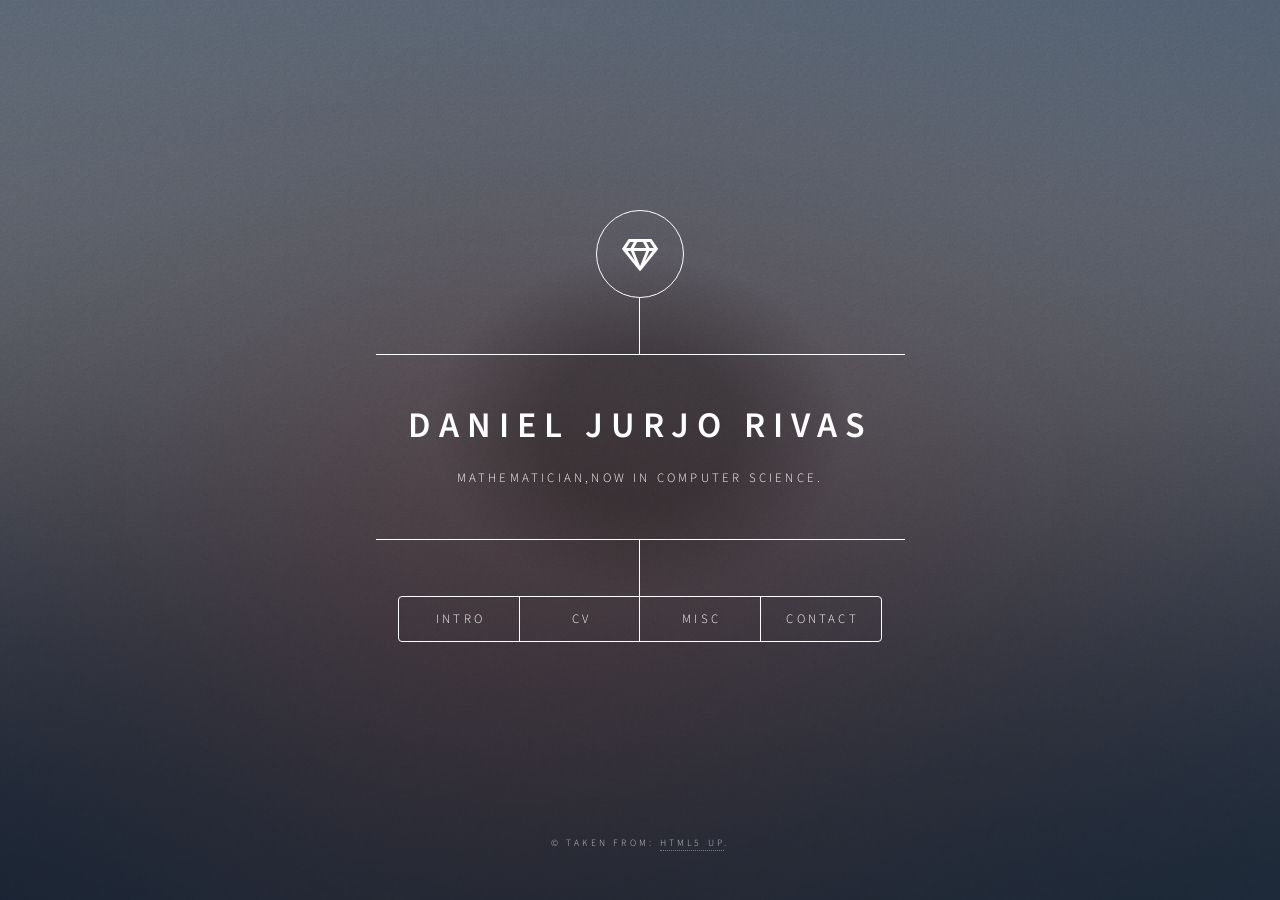
==== index.html @ 17f9ecf5 "More things" ====
<!DOCTYPE HTML>
<!--
	Dimension by HTML5 UP
	html5up.net | @ajlkn
	Free for personal and commercial use under the CCA 3.0 license (html5up.net/license)
-->
<html>
	<head>
		<title>Daniel Jurjo</title>
		<meta charset="utf-8" />
		<meta name="viewport" content="width=device-width, initial-scale=1, user-scalable=no" />
		<link rel="stylesheet" href="assets/css/main.css" />
		<noscript><link rel="stylesheet" href="assets/css/noscript.css" /></noscript>
	</head>
	<body class="is-preload">

		<!-- Wrapper -->
			<div id="wrapper">

				<!-- Header -->
					<header id="header">
						<div class="logo">
							<span class="icon fa-gem"></span>
						</div>
						<div class="content">
							<div class="inner">
								<h1>Daniel Jurjo Rivas</h1>
								<p>Mathematician,now in Computer Science.  </p>
							</div>
						</div>
						<nav>
							<ul>
								<li><a href="#intro">Intro</a></li>
								<li><a href="#cv">CV</a></li>
								<li><a href="#misc">Misc</a></li>
								<li><a href="#contact">Contact</a></li>
								<!--<li><a href="#elements">Elements</a></li>-->
							</ul>
						</nav>
					</header>

				<!-- Main -->
					<div id="main">

						<!-- Intro -->
							<article id="intro">
								<h2 class="major">Intro</h2>
								<span class="image main"><img src="images/careto.jpg" alt="" /></span>
								<p>Hi there! I am Daniel Jurjo, but most of the people call me Jurjo; the spelling is something like /'xur.xo/ -thanks Anxo for the info-. I studied maths at the Complutense University of Madrid and then I move to Computer Science pursuing a <a href="https://www.fi.upm.es/?id=metodosformalesii&idioma=english/">Msc in Formal Methods.</a></p>
								<p> Currently I am working as reasearch intern at the <a href='https://software.imdea.org/index.html'>IMDEA </a>Software Institute under the supervision of Jose F. Morales in the <a href='https://flightonchip.es/'>Madrid Flight on Chip</a> project. We aim to specificate oracles in order to perfom formal testing of critical software in aerospacial industry. I am also interested in static analysis of programs and I am working in different approaches to try to capture errors due to floating point computations using different abstract domains as part of mi master thesis.</p>
								<p> I am also interested in bioinspired algorithms, more concrete in applications of genetic algorithms over grammars. Right now I am learning a little bit about "functional" inductive logic programming. I would like to explain what it is about but I think I do not know it yet</p>
								<p>I know a little about a lot of things and I spend most of my time adding topics to the list. You can check out my <a href="#cv">curriculum vitae</a> if you want to know what things I am supposed to know. </p>
								<p> I will update this in the future adding more stuff and, who knows maybe I can write some kind of blog so we can pretend we are in 2006. But right know you can find a bunch of topics I found interesting <a href="#misc">here</a>.</p>
							</article>

						<!-- CV -->
							<article id="cv">
								<h2 class="major">CV</h2>
								<span class="image main"><img src="images/pic02.jpg" alt="" /></span>
								<p>Adipiscing magna sed dolor elit. Praesent eleifend dignissim arcu, at eleifend sapien imperdiet ac. Aliquam erat volutpat. Praesent urna nisi, fringila lorem et vehicula lacinia quam. Integer sollicitudin mauris nec lorem luctus ultrices.</p>
								<p>Nullam et orci eu lorem consequat tincidunt vivamus et sagittis libero. Mauris aliquet magna magna sed nunc rhoncus pharetra. Pellentesque condimentum sem. In efficitur ligula tate urna. Maecenas laoreet massa vel lacinia pellentesque lorem ipsum dolor. Nullam et orci eu lorem consequat tincidunt. Vivamus et sagittis libero. Mauris aliquet magna magna sed nunc rhoncus amet feugiat tempus.</p>
							</article>

						<!-- Misc -->
							<article id="misc">
							  <h2 class="major">Miscellaneous</h2>

							  <p>I always like the word miscellaneous and I feel that it has a lot of sense in a web page so here it is! I hope you can find and enjoy a lot of unrelated things I find interesting.</p>
								<span class="image main"><img src="images/pic03.jpg" alt="" /></span>
								
 							</article>

						<!-- Contact -->
							<article id="contact">
							  <h2 class="major">Contact</h2>

							  <p>I always wanted to have a Contact section so feel free to use it to contact me. </p>
							  <p>You can also send me an email to jurjorivas.daniel@gmail.com or to daniel.jurjo@imdea.org</p>
							  
							  <h2 class="">Contact form</h2>
							  <p></p>
							  <form method="post" action="https://formspree.io/f/xaylrgwz">
									<div class="fields">
										<div class="field half">
											<label for="name">Name</label>
											<input type="text" name="name" id="name" />
										</div>
										<div class="field half">
											<label for="email">Email</label>
											<input type="text" name="email" id="email" />
										</div>
										<div class="field">
											<label for="message">Message</label>
											<textarea name="message" id="message" rows="4"></textarea>
										</div>
									</div>
									<ul class="actions">
									       
										<li><input type="submit" value="Send Message" class="primary" /></li>
										<li><input type="reset" value="Reset" /></li>

									</ul>
								</form>
								<ul class="icons">
									<li><a href="#" class="icon brands fa-twitter"><span class="label">Twitter</span></a></li>
									<li><a href="#" class="icon brands fa-facebook-f"><span class="label">Facebook</span></a></li>
									<li><a href="#" class="icon brands fa-instagram"><span class="label">Instagram</span></a></li>
									<li><a href="https://github.com/djurjo" class="icon brands fa-github"><span class="label">GitHub</span></a></li>
								</ul>
							</article>

						<!-- Elements -->
							<article id="elements">
								<h2 class="major">Elements</h2>

								<section>
									<h3 class="major">Text</h3>
									<p>This is <b>bold</b> and this is <strong>strong</strong>. This is <i>italic</i> and this is <em>emphasized</em>.
									This is <sup>superscript</sup> text and this is <sub>subscript</sub> text.
									This is <u>underlined</u> and this is code: <code>for (;;) { ... }</code>. Finally, <a href="#">this is a link</a>.</p>
									<hr />
									<h2>Heading Level 2</h2>
									<h3>Heading Level 3</h3>
									<h4>Heading Level 4</h4>
									<h5>Heading Level 5</h5>
									<h6>Heading Level 6</h6>
									<hr />
									<h4>Blockquote</h4>
									<blockquote>Fringilla nisl. Donec accumsan interdum nisi, quis tincidunt felis sagittis eget tempus euismod. Vestibulum ante ipsum primis in faucibus vestibulum. Blandit adipiscing eu felis iaculis volutpat ac adipiscing accumsan faucibus. Vestibulum ante ipsum primis in faucibus lorem ipsum dolor sit amet nullam adipiscing eu felis.</blockquote>
									<h4>Preformatted</h4>
									<pre><code>i = 0;

while (!deck.isInOrder()) {
    print 'Iteration ' + i;
    deck.shuffle();
    i++;
}

print 'It took ' + i + ' iterations to sort the deck.';</code></pre>
								</section>

								<section>
									<h3 class="major">Lists</h3>

									<h4>Unordered</h4>
									<ul>
										<li>Dolor pulvinar etiam.</li>
										<li>Sagittis adipiscing.</li>
										<li>Felis enim feugiat.</li>
									</ul>

									<h4>Alternate</h4>
									<ul class="alt">
										<li>Dolor pulvinar etiam.</li>
										<li>Sagittis adipiscing.</li>
										<li>Felis enim feugiat.</li>
									</ul>

									<h4>Ordered</h4>
									<ol>
										<li>Dolor pulvinar etiam.</li>
										<li>Etiam vel felis viverra.</li>
										<li>Felis enim feugiat.</li>
										<li>Dolor pulvinar etiam.</li>
										<li>Etiam vel felis lorem.</li>
										<li>Felis enim et feugiat.</li>
									</ol>
									<h4>Icons</h4>
									<ul class="icons">
										<li><a href="#" class="icon brands fa-twitter"><span class="label">Twitter</span></a></li>
										<li><a href="#" class="icon brands fa-facebook-f"><span class="label">Facebook</span></a></li>
										<li><a href="#" class="icon brands fa-instagram"><span class="label">Instagram</span></a></li>
										<li><a href="#" class="icon brands fa-github"><span class="label">Github</span></a></li>
									</ul>

									<h4>Actions</h4>
									<ul class="actions">
										<li><a href="#" class="button primary">Default</a></li>
										<li><a href="#" class="button">Default</a></li>
									</ul>
									<ul class="actions stacked">
										<li><a href="#" class="button primary">Default</a></li>
										<li><a href="#" class="button">Default</a></li>
									</ul>
								</section>

								<section>
									<h3 class="major">Table</h3>
									<h4>Default</h4>
									<div class="table-wrapper">
										<table>
											<thead>
												<tr>
													<th>Name</th>
													<th>Description</th>
													<th>Price</th>
												</tr>
											</thead>
											<tbody>
												<tr>
													<td>Item One</td>
													<td>Ante turpis integer aliquet porttitor.</td>
													<td>29.99</td>
												</tr>
												<tr>
													<td>Item Two</td>
													<td>Vis ac commodo adipiscing arcu aliquet.</td>
													<td>19.99</td>
												</tr>
												<tr>
													<td>Item Three</td>
													<td> Morbi faucibus arcu accumsan lorem.</td>
													<td>29.99</td>
												</tr>
												<tr>
													<td>Item Four</td>
													<td>Vitae integer tempus condimentum.</td>
													<td>19.99</td>
												</tr>
												<tr>
													<td>Item Five</td>
													<td>Ante turpis integer aliquet porttitor.</td>
													<td>29.99</td>
												</tr>
											</tbody>
											<tfoot>
												<tr>
													<td colspan="2"></td>
													<td>100.00</td>
												</tr>
											</tfoot>
										</table>
									</div>

									<h4>Alternate</h4>
									<div class="table-wrapper">
										<table class="alt">
											<thead>
												<tr>
													<th>Name</th>
													<th>Description</th>
													<th>Price</th>
												</tr>
											</thead>
											<tbody>
												<tr>
													<td>Item One</td>
													<td>Ante turpis integer aliquet porttitor.</td>
													<td>29.99</td>
												</tr>
												<tr>
													<td>Item Two</td>
													<td>Vis ac commodo adipiscing arcu aliquet.</td>
													<td>19.99</td>
												</tr>
												<tr>
													<td>Item Three</td>
													<td> Morbi faucibus arcu accumsan lorem.</td>
													<td>29.99</td>
												</tr>
												<tr>
													<td>Item Four</td>
													<td>Vitae integer tempus condimentum.</td>
													<td>19.99</td>
												</tr>
												<tr>
													<td>Item Five</td>
													<td>Ante turpis integer aliquet porttitor.</td>
													<td>29.99</td>
												</tr>
											</tbody>
											<tfoot>
												<tr>
													<td colspan="2"></td>
													<td>100.00</td>
												</tr>
											</tfoot>
										</table>
									</div>
								</section>

								<section>
									<h3 class="major">Buttons</h3>
									<ul class="actions">
										<li><a href="#" class="button primary">Primary</a></li>
										<li><a href="#" class="button">Default</a></li>
									</ul>
									<ul class="actions">
										<li><a href="#" class="button">Default</a></li>
										<li><a href="#" class="button small">Small</a></li>
									</ul>
									<ul class="actions">
										<li><a href="#" class="button primary icon solid fa-download">Icon</a></li>
										<li><a href="#" class="button icon solid fa-download">Icon</a></li>
									</ul>
									<ul class="actions">
										<li><span class="button primary disabled">Disabled</span></li>
										<li><span class="button disabled">Disabled</span></li>
									</ul>
								</section>

								<section>
									<h3 class="major">Form</h3>
									<form method="post" action="#">
										<div class="fields">
											<div class="field half">
												<label for="demo-name">Name</label>
												<input type="text" name="demo-name" id="demo-name" value="" placeholder="Jane Doe" />
											</div>
											<div class="field half">
												<label for="demo-email">Email</label>
												<input type="email" name="demo-email" id="demo-email" value="" placeholder="jane@untitled.tld" />
											</div>
											<div class="field">
												<label for="demo-category">Category</label>
												<select name="demo-category" id="demo-category">
													<option value="">-</option>
													<option value="1">Manufacturing</option>
													<option value="1">Shipping</option>
													<option value="1">Administration</option>
													<option value="1">Human Resources</option>
												</select>
											</div>
											<div class="field half">
												<input type="radio" id="demo-priority-low" name="demo-priority" checked>
												<label for="demo-priority-low">Low</label>
											</div>
											<div class="field half">
												<input type="radio" id="demo-priority-high" name="demo-priority">
												<label for="demo-priority-high">High</label>
											</div>
											<div class="field half">
												<input type="checkbox" id="demo-copy" name="demo-copy">
												<label for="demo-copy">Email me a copy</label>
											</div>
											<div class="field half">
												<input type="checkbox" id="demo-human" name="demo-human" checked>
												<label for="demo-human">Not a robot</label>
											</div>
											<div class="field">
												<label for="demo-message">Message</label>
												<textarea name="demo-message" id="demo-message" placeholder="Enter your message" rows="6"></textarea>
											</div>
										</div>
										<ul class="actions">
											<li><input type="submit" value="Send Message" class="primary" /></li>
											<li><input type="reset" value="Reset" /></li>
										</ul>
									</form>
								</section>

							</article>

					</div>

				<!-- Footer -->
					<footer id="footer">
						<p class="copyright">&copy; Taken from: <a href="https://html5up.net">HTML5 UP</a>.</p>
					</footer>

			</div>

		<!-- BG -->
			<div id="bg"></div>

		<!-- Scripts -->
			<script src="assets/js/jquery.min.js"></script>
			<script src="assets/js/browser.min.js"></script>
			<script src="assets/js/breakpoints.min.js"></script>
			<script src="assets/js/util.js"></script>
			<script src="assets/js/main.js"></script>

	</body>
</html>
---- assets/css/main.css ----
@import url(fontawesome-all.min.css);
@import url("https://fonts.googleapis.com/css?family=Source+Sans+Pro:300italic,600italic,300,600");

/*
	Dimension by HTML5 UP
	html5up.net | @ajlkn
	Free for personal and commercial use under the CCA 3.0 license (html5up.net/license)
*/

html, body, div, span, applet, object,
iframe, h1, h2, h3, h4, h5, h6, p, blockquote,
pre, a, abbr, acronym, address, big, cite,
code, del, dfn, em, img, ins, kbd, q, s, samp,
small, strike, strong, sub, sup, tt, var, b,
u, i, center, dl, dt, dd, ol, ul, li, fieldset,
form, label, legend, table, caption, tbody,
tfoot, thead, tr, th, td, article, aside,
canvas, details, embed, figure, figcaption,
footer, header, hgroup, menu, nav, output, ruby,
section, summary, time, mark, audio, video {
	margin: 0;
	padding: 0;
	border: 0;
	font-size: 100%;
	font: inherit;
	vertical-align: baseline;}

article, aside, details, figcaption, figure,
footer, header, hgroup, menu, nav, section {
	display: block;}

body {
	line-height: 1;
}

ol, ul {
	list-style: none;
}

blockquote, q {
	quotes: none;
}

	blockquote:before, blockquote:after, q:before, q:after {
		content: '';
		content: none;
	}

table {
	border-collapse: collapse;
	border-spacing: 0;
}

body {
	-webkit-text-size-adjust: none;
}

mark {
	background-color: transparent;
	color: inherit;
}

input::-moz-focus-inner {
	border: 0;
	padding: 0;
}

input, select, textarea {
	-moz-appearance: none;
	-webkit-appearance: none;
	-ms-appearance: none;
	appearance: none;
}

/* Basic */

	@-ms-viewport {
		width: device-width;
	}

	@media screen and (max-width: 480px) {

		html, body {
			min-width: 320px;
		}

	}

	html {
		box-sizing: border-box;
	}

	*, *:before, *:after {
		box-sizing: inherit;
	}

	body {
		background: #1b1f22;
	}

		body.is-preload *, body.is-preload *:before, body.is-preload *:after {
			-moz-animation: none !important;
			-webkit-animation: none !important;
			-ms-animation: none !important;
			animation: none !important;
			-moz-transition: none !important;
			-webkit-transition: none !important;
			-ms-transition: none !important;
			transition: none !important;
		}

/* Type */

	html {
		font-size: 16pt;
	}

		@media screen and (max-width: 1680px) {

			html {
				font-size: 12pt;
			}

		}

		@media screen and (max-width: 736px) {

			html {
				font-size: 11pt;
			}

		}

		@media screen and (max-width: 360px) {

			html {
				font-size: 10pt;
			}

		}

	body, input, select, textarea {
		color: #ffffff;
		font-family: "Source Sans Pro", sans-serif;
		font-weight: 300;
		font-size: 1rem;
		line-height: 1.65;
	}

	a {
		-moz-transition: color 0.2s ease-in-out, background-color 0.2s ease-in-out, border-bottom-color 0.2s ease-in-out;
		-webkit-transition: color 0.2s ease-in-out, background-color 0.2s ease-in-out, border-bottom-color 0.2s ease-in-out;
		-ms-transition: color 0.2s ease-in-out, background-color 0.2s ease-in-out, border-bottom-color 0.2s ease-in-out;
		transition: color 0.2s ease-in-out, background-color 0.2s ease-in-out, border-bottom-color 0.2s ease-in-out;
		border-bottom: dotted 1px rgba(255, 255, 255, 0.5);
		text-decoration: none;
		color: inherit;
	}

		a:hover {
			border-bottom-color: transparent;
		}

	strong, b {
		color: #ffffff;
		font-weight: 600;
	}

	em, i {
		font-style: italic;
	}

	p {
		margin: 0 0 2rem 0;
	}

	h1, h2, h3, h4, h5, h6 {
		color: #ffffff;
		font-weight: 600;
		line-height: 1.5;
		margin: 0 0 1rem 0;
		text-transform: uppercase;
		letter-spacing: 0.2rem;
	}

		h1 a, h2 a, h3 a, h4 a, h5 a, h6 a {
			color: inherit;
			text-decoration: none;
		}

		h1.major, h2.major, h3.major, h4.major, h5.major, h6.major {
			border-bottom: solid 1px #ffffff;
			width: -moz-max-content;
			width: -webkit-max-content;
			width: -ms-max-content;
			width: max-content;
			padding-bottom: 0.5rem;
			margin: 0 0 2rem 0;
		}

	h1 {
		font-size: 2.25rem;
		line-height: 1.3;
		letter-spacing: 0.5rem;
	}

	h2 {
		font-size: 1.5rem;
		line-height: 1.4;
		letter-spacing: 0.5rem;
	}

	h3 {
		font-size: 1rem;
	}

	h4 {
		font-size: 0.8rem;
	}

	h5 {
		font-size: 0.7rem;
	}

	h6 {
		font-size: 0.6rem;
	}

	@media screen and (max-width: 736px) {

		h1 {
			font-size: 1.75rem;
			line-height: 1.4;
		}

		h2 {
			font-size: 1.25em;
			line-height: 1.5;
		}

	}

	sub {
		font-size: 0.8rem;
		position: relative;
		top: 0.5rem;
	}

	sup {
		font-size: 0.8rem;
		position: relative;
		top: -0.5rem;
	}

	blockquote {
		border-left: solid 4px #ffffff;
		font-style: italic;
		margin: 0 0 2rem 0;
		padding: 0.5rem 0 0.5rem 2rem;
	}

	code {
		background: rgba(255, 255, 255, 0.075);
		border-radius: 4px;
		font-family: "Courier New", monospace;
		font-size: 0.9rem;
		margin: 0 0.25rem;
		padding: 0.25rem 0.65rem;
	}

	pre {
		-webkit-overflow-scrolling: touch;
		font-family: "Courier New", monospace;
		font-size: 0.9rem;
		margin: 0 0 2rem 0;
	}

		pre code {
			display: block;
			line-height: 1.75;
			padding: 1rem 1.5rem;
			overflow-x: auto;
		}

	hr {
		border: 0;
		border-bottom: solid 1px #ffffff;
		margin: 2.75rem 0;
	}

	.align-left {
		text-align: left;
	}

	.align-center {
		text-align: center;
	}

	.align-right {
		text-align: right;
	}

/* Form */

	form {
		margin: 0 0 2rem 0;
	}

		form > :last-child {
			margin-bottom: 0;
		}

		form > .fields {
			display: -moz-flex;
			display: -webkit-flex;
			display: -ms-flex;
			display: flex;
			-moz-flex-wrap: wrap;
			-webkit-flex-wrap: wrap;
			-ms-flex-wrap: wrap;
			flex-wrap: wrap;
			width: calc(100% + 3rem);
			margin: -1.5rem 0 2rem -1.5rem;
		}

			form > .fields > .field {
				-moz-flex-grow: 0;
				-webkit-flex-grow: 0;
				-ms-flex-grow: 0;
				flex-grow: 0;
				-moz-flex-shrink: 0;
				-webkit-flex-shrink: 0;
				-ms-flex-shrink: 0;
				flex-shrink: 0;
				padding: 1.5rem 0 0 1.5rem;
				width: calc(100% - 1.5rem);
			}

				form > .fields > .field.half {
					width: calc(50% - 0.75rem);
				}

				form > .fields > .field.third {
					width: calc(100%/3 - 0.5rem);
				}

				form > .fields > .field.quarter {
					width: calc(25% - 0.375rem);
				}

		@media screen and (max-width: 480px) {

			form > .fields {
				width: calc(100% + 3rem);
				margin: -1.5rem 0 2rem -1.5rem;
			}

				form > .fields > .field {
					padding: 1.5rem 0 0 1.5rem;
					width: calc(100% - 1.5rem);
				}

					form > .fields > .field.half {
						width: calc(100% - 1.5rem);
					}

					form > .fields > .field.third {
						width: calc(100% - 1.5rem);
					}

					form > .fields > .field.quarter {
						width: calc(100% - 1.5rem);
					}

		}

	label {
		color: #ffffff;
		display: block;
		font-size: 0.8rem;
		font-weight: 300;
		letter-spacing: 0.2rem;
		line-height: 1.5;
		margin: 0 0 1rem 0;
		text-transform: uppercase;
	}

	input[type="text"],
	input[type="password"],
	input[type="email"],
	input[type="tel"],
	select,
	textarea {
		-moz-appearance: none;
		-webkit-appearance: none;
		-ms-appearance: none;
		appearance: none;
		-moz-transition: border-color 0.2s ease-in-out, box-shadow 0.2s ease-in-out, background-color 0.2s ease-in-out;
		-webkit-transition: border-color 0.2s ease-in-out, box-shadow 0.2s ease-in-out, background-color 0.2s ease-in-out;
		-ms-transition: border-color 0.2s ease-in-out, box-shadow 0.2s ease-in-out, background-color 0.2s ease-in-out;
		transition: border-color 0.2s ease-in-out, box-shadow 0.2s ease-in-out, background-color 0.2s ease-in-out;
		background-color: transparent;
		border-radius: 4px;
		border: solid 1px #ffffff;
		color: inherit;
		display: block;
		outline: 0;
		padding: 0 1rem;
		text-decoration: none;
		width: 100%;
	}

		input[type="text"]:invalid,
		input[type="password"]:invalid,
		input[type="email"]:invalid,
		input[type="tel"]:invalid,
		select:invalid,
		textarea:invalid {
			box-shadow: none;
		}

		input[type="text"]:focus,
		input[type="password"]:focus,
		input[type="email"]:focus,
		input[type="tel"]:focus,
		select:focus,
		textarea:focus {
			background: rgba(255, 255, 255, 0.075);
			border-color: #ffffff;
			box-shadow: 0 0 0 1px #ffffff;
		}

	select {
		background-image: url("data:image/svg+xml;charset=utf8,%3Csvg xmlns='http://www.w3.org/2000/svg' width='40' height='40' preserveAspectRatio='none' viewBox='0 0 40 40'%3E%3Cpath d='M9.4,12.3l10.4,10.4l10.4-10.4c0.2-0.2,0.5-0.4,0.9-0.4c0.3,0,0.6,0.1,0.9,0.4l3.3,3.3c0.2,0.2,0.4,0.5,0.4,0.9 c0,0.4-0.1,0.6-0.4,0.9L20.7,31.9c-0.2,0.2-0.5,0.4-0.9,0.4c-0.3,0-0.6-0.1-0.9-0.4L4.3,17.3c-0.2-0.2-0.4-0.5-0.4-0.9 c0-0.4,0.1-0.6,0.4-0.9l3.3-3.3c0.2-0.2,0.5-0.4,0.9-0.4S9.1,12.1,9.4,12.3z' fill='%23ffffff' /%3E%3C/svg%3E");
		background-size: 1.25rem;
		background-repeat: no-repeat;
		background-position: calc(100% - 1rem) center;
		height: 2.75rem;
		padding-right: 2.75rem;
		text-overflow: ellipsis;
	}

		select option {
			color: #ffffff;
			background: #1b1f22;
		}

		select:focus::-ms-value {
			background-color: transparent;
		}

		select::-ms-expand {
			display: none;
		}

	input[type="text"],
	input[type="password"],
	input[type="email"],
	select {
		height: 2.75rem;
	}

	textarea {
		padding: 0.75rem 1rem;
	}

	input[type="checkbox"],
	input[type="radio"] {
		-moz-appearance: none;
		-webkit-appearance: none;
		-ms-appearance: none;
		appearance: none;
		display: block;
		float: left;
		margin-right: -2rem;
		opacity: 0;
		width: 1rem;
		z-index: -1;
	}

		input[type="checkbox"] + label,
		input[type="radio"] + label {
			text-decoration: none;
			-moz-user-select: none;
			-webkit-user-select: none;
			-ms-user-select: none;
			user-select: none;
			color: #ffffff;
			cursor: pointer;
			display: inline-block;
			font-size: 0.8rem;
			font-weight: 300;
			margin: 0 0 0.5rem 0;
			padding-left: 2.65rem;
			padding-right: 0.75rem;
			position: relative;
		}

			input[type="checkbox"] + label:before,
			input[type="radio"] + label:before {
				-moz-osx-font-smoothing: grayscale;
				-webkit-font-smoothing: antialiased;
				display: inline-block;
				font-style: normal;
				font-variant: normal;
				text-rendering: auto;
				line-height: 1;
				text-transform: none !important;
				font-family: 'Font Awesome 5 Free';
				font-weight: 900;
			}

			input[type="checkbox"] + label:before,
			input[type="radio"] + label:before {
				-moz-transition: border-color 0.2s ease-in-out, box-shadow 0.2s ease-in-out, background-color 0.2s ease-in-out;
				-webkit-transition: border-color 0.2s ease-in-out, box-shadow 0.2s ease-in-out, background-color 0.2s ease-in-out;
				-ms-transition: border-color 0.2s ease-in-out, box-shadow 0.2s ease-in-out, background-color 0.2s ease-in-out;
				transition: border-color 0.2s ease-in-out, box-shadow 0.2s ease-in-out, background-color 0.2s ease-in-out;
				border-radius: 4px;
				border: solid 1px #ffffff;
				content: '';
				display: inline-block;
				height: 1.65rem;
				left: 0;
				line-height: 1.65rem;
				position: absolute;
				text-align: center;
				top: -0.15rem;
				width: 1.65rem;
			}

		input[type="checkbox"]:checked + label:before,
		input[type="radio"]:checked + label:before {
			background: #ffffff !important;
			border-color: #ffffff !important;
			color: #1b1f22;
			content: '\f00c';
		}

		input[type="checkbox"]:focus + label:before,
		input[type="radio"]:focus + label:before {
			background: rgba(255, 255, 255, 0.075);
			border-color: #ffffff;
			box-shadow: 0 0 0 1px #ffffff;
		}

	input[type="checkbox"] + label:before {
		border-radius: 4px;
	}

	input[type="radio"] + label:before {
		border-radius: 100%;
	}

	::-webkit-input-placeholder {
		color: rgba(255, 255, 255, 0.5) !important;
		opacity: 1.0;
	}

	:-moz-placeholder {
		color: rgba(255, 255, 255, 0.5) !important;
		opacity: 1.0;
	}

	::-moz-placeholder {
		color: rgba(255, 255, 255, 0.5) !important;
		opacity: 1.0;
	}

	:-ms-input-placeholder {
		color: rgba(255, 255, 255, 0.5) !important;
		opacity: 1.0;
	}

	.formerize-placeholder {
		color: rgba(255, 255, 255, 0.5) !important;
		opacity: 1.0;
	}

/* Box */

	.box {
		border-radius: 4px;
		border: solid 1px #ffffff;
		margin-bottom: 2rem;
		padding: 1.5em;
	}

		.box > :last-child,
		.box > :last-child > :last-child,
		.box > :last-child > :last-child > :last-child {
			margin-bottom: 0;
		}

		.box.alt {
			border: 0;
			border-radius: 0;
			padding: 0;
		}

/* Icon */

	.icon {
		text-decoration: none;
		border-bottom: none;
		position: relative;
	}

		.icon:before {
			-moz-osx-font-smoothing: grayscale;
			-webkit-font-smoothing: antialiased;
			display: inline-block;
			font-style: normal;
			font-variant: normal;
			text-rendering: auto;
			line-height: 1;
			text-transform: none !important;
			font-family: 'Font Awesome 5 Free';
			font-weight: 400;
		}

		.icon > .label {
			display: none;
		}

		.icon:before {
			line-height: inherit;
		}

		.icon.solid:before {
			font-weight: 900;
		}

		.icon.brands:before {
			font-family: 'Font Awesome 5 Brands';
		}

/* Image */

	.image {
		border-radius: 4px;
		border: 0;
		display: inline-block;
		position: relative;
	}

		.image:before {
			pointer-events: none;
			background-image: url("../../images/overlay.png");
			background-color: rgba(19, 21, 25, 0.5);
			border-radius: 4px;
			content: '';
			display: block;
			height: 100%;
			left: 0;
			opacity: 0.5;
			position: absolute;
			top: 0;
			width: 100%;
		}

		.image img {
			border-radius: 4px;
			display: block;
		}

		.image.left, .image.right {
			max-width: 40%;
		}

			.image.left img, .image.right img {
				width: 100%;
			}

		.image.left {
			float: left;
			padding: 0 1.5em 1em 0;
			top: 0.25em;
		}

		.image.right {
			float: right;
			padding: 0 0 1em 1.5em;
			top: 0.25em;
		}

		.image.fit {
			display: block;
			margin: 0 0 2rem 0;
			width: 100%;
		}

			.image.fit img {
				width: 100%;
			}

		.image.main {
			display: block;
			margin: 2.5rem 0;
			width: 100%;
		}

			.image.main img {
				width: 100%;
			}

		@media screen and (max-width: 736px) {

			.image.main {
				margin: 2rem 0;
			}

		}

		@media screen and (max-width: 480px) {

			.image.main {
				margin: 1.5rem 0;
			}

		}

/* List */

	ol {
		list-style: decimal;
		margin: 0 0 2rem 0;
		padding-left: 1.25em;
	}

		ol li {
			padding-left: 0.25em;
		}

	ul {
		list-style: disc;
		margin: 0 0 2rem 0;
		padding-left: 1em;
	}

		ul li {
			padding-left: 0.5em;
		}

		ul.alt {
			list-style: none;
			padding-left: 0;
		}

			ul.alt li {
				border-top: solid 1px #ffffff;
				padding: 0.5em 0;
			}

				ul.alt li:first-child {
					border-top: 0;
					padding-top: 0;
				}

	dl {
		margin: 0 0 2rem 0;
	}

		dl dt {
			display: block;
			font-weight: 600;
			margin: 0 0 1rem 0;
		}

		dl dd {
			margin-left: 2rem;
		}

/* Actions */

	ul.actions {
		display: -moz-flex;
		display: -webkit-flex;
		display: -ms-flex;
		display: flex;
		cursor: default;
		list-style: none;
		margin-left: -1rem;
		padding-left: 0;
	}

		ul.actions li {
			padding: 0 0 0 1rem;
			vertical-align: middle;
		}

		ul.actions.special {
			-moz-justify-content: center;
			-webkit-justify-content: center;
			-ms-justify-content: center;
			justify-content: center;
			width: 100%;
			margin-left: 0;
		}

			ul.actions.special li:first-child {
				padding-left: 0;
			}

		ul.actions.stacked {
			-moz-flex-direction: column;
			-webkit-flex-direction: column;
			-ms-flex-direction: column;
			flex-direction: column;
			margin-left: 0;
		}

			ul.actions.stacked li {
				padding: 1.3rem 0 0 0;
			}

				ul.actions.stacked li:first-child {
					padding-top: 0;
				}

		ul.actions.fit {
			width: calc(100% + 1rem);
		}

			ul.actions.fit li {
				-moz-flex-grow: 1;
				-webkit-flex-grow: 1;
				-ms-flex-grow: 1;
				flex-grow: 1;
				-moz-flex-shrink: 1;
				-webkit-flex-shrink: 1;
				-ms-flex-shrink: 1;
				flex-shrink: 1;
				width: 100%;
			}

				ul.actions.fit li > * {
					width: 100%;
				}

			ul.actions.fit.stacked {
				width: 100%;
			}

		@media screen and (max-width: 480px) {

			ul.actions:not(.fixed) {
				-moz-flex-direction: column;
				-webkit-flex-direction: column;
				-ms-flex-direction: column;
				flex-direction: column;
				margin-left: 0;
				width: 100% !important;
			}

				ul.actions:not(.fixed) li {
					-moz-flex-grow: 1;
					-webkit-flex-grow: 1;
					-ms-flex-grow: 1;
					flex-grow: 1;
					-moz-flex-shrink: 1;
					-webkit-flex-shrink: 1;
					-ms-flex-shrink: 1;
					flex-shrink: 1;
					padding: 1rem 0 0 0;
					text-align: center;
					width: 100%;
				}

					ul.actions:not(.fixed) li > * {
						width: 100%;
					}

					ul.actions:not(.fixed) li:first-child {
						padding-top: 0;
					}

					ul.actions:not(.fixed) li input[type="submit"],
					ul.actions:not(.fixed) li input[type="reset"],
					ul.actions:not(.fixed) li input[type="button"],
					ul.actions:not(.fixed) li button,
					ul.actions:not(.fixed) li .button {
						width: 100%;
					}

						ul.actions:not(.fixed) li input[type="submit"].icon:before,
						ul.actions:not(.fixed) li input[type="reset"].icon:before,
						ul.actions:not(.fixed) li input[type="button"].icon:before,
						ul.actions:not(.fixed) li button.icon:before,
						ul.actions:not(.fixed) li .button.icon:before {
							margin-left: -0.5em;
						}

		}

/* Icons */

	ul.icons {
		cursor: default;
		list-style: none;
		padding-left: 0;
	}

		ul.icons li {
			display: inline-block;
			padding: 0 0.75em 0 0;
		}

			ul.icons li:last-child {
				padding-right: 0;
			}

			ul.icons li a {
				border-radius: 100%;
				box-shadow: inset 0 0 0 1px #ffffff;
				display: inline-block;
				height: 2.25rem;
				line-height: 2.25rem;
				text-align: center;
				width: 2.25rem;
			}

				ul.icons li a:hover {
					background-color: rgba(255, 255, 255, 0.075);
				}

				ul.icons li a:active {
					background-color: rgba(255, 255, 255, 0.175);
				}

/* Table */

	.table-wrapper {
		-webkit-overflow-scrolling: touch;
		overflow-x: auto;
	}

	table {
		margin: 0 0 2rem 0;
		width: 100%;
	}

		table tbody tr {
			border: solid 1px #ffffff;
			border-left: 0;
			border-right: 0;
		}

			table tbody tr:nth-child(2n + 1) {
				background-color: rgba(255, 255, 255, 0.075);
			}

		table td {
			padding: 0.75em 0.75em;
		}

		table th {
			color: #ffffff;
			font-size: 0.9em;
			font-weight: 600;
			padding: 0 0.75em 0.75em 0.75em;
			text-align: left;
		}

		table thead {
			border-bottom: solid 2px #ffffff;
		}

		table tfoot {
			border-top: solid 2px #ffffff;
		}

		table.alt {
			border-collapse: separate;
		}

			table.alt tbody tr td {
				border: solid 1px #ffffff;
				border-left-width: 0;
				border-top-width: 0;
			}

				table.alt tbody tr td:first-child {
					border-left-width: 1px;
				}

			table.alt tbody tr:first-child td {
				border-top-width: 1px;
			}

			table.alt thead {
				border-bottom: 0;
			}

			table.alt tfoot {
				border-top: 0;
			}

/* Button */

	input[type="submit"],
	input[type="reset"],
	input[type="button"],
	button,
	.button {
		-moz-appearance: none;
		-webkit-appearance: none;
		-ms-appearance: none;
		appearance: none;
		-moz-transition: background-color 0.2s ease-in-out, color 0.2s ease-in-out;
		-webkit-transition: background-color 0.2s ease-in-out, color 0.2s ease-in-out;
		-ms-transition: background-color 0.2s ease-in-out, color 0.2s ease-in-out;
		transition: background-color 0.2s ease-in-out, color 0.2s ease-in-out;
		background-color: transparent;
		border-radius: 4px;
		border: 0;
		box-shadow: inset 0 0 0 1px #ffffff;
		color: #ffffff !important;
		cursor: pointer;
		display: inline-block;
		font-size: 0.8rem;
		font-weight: 300;
		height: 2.75rem;
		letter-spacing: 0.2rem;
		line-height: 2.75rem;
		outline: 0;
		padding: 0 1.25rem 0 1.35rem;
		text-align: center;
		text-decoration: none;
		text-transform: uppercase;
		white-space: nowrap;
	}

		input[type="submit"]:hover,
		input[type="reset"]:hover,
		input[type="button"]:hover,
		button:hover,
		.button:hover {
			background-color: rgba(255, 255, 255, 0.075);
		}

		input[type="submit"]:active,
		input[type="reset"]:active,
		input[type="button"]:active,
		button:active,
		.button:active {
			background-color: rgba(255, 255, 255, 0.175);
		}

		input[type="submit"].icon:before,
		input[type="reset"].icon:before,
		input[type="button"].icon:before,
		button.icon:before,
		.button.icon:before {
			margin-right: 0.5em;
		}

		input[type="submit"].fit,
		input[type="reset"].fit,
		input[type="button"].fit,
		button.fit,
		.button.fit {
			width: 100%;
		}

		input[type="submit"].small,
		input[type="reset"].small,
		input[type="button"].small,
		button.small,
		.button.small {
			font-size: 0.6rem;
			height: 2.0625rem;
			line-height: 2.0625rem;
		}

		input[type="submit"].primary,
		input[type="reset"].primary,
		input[type="button"].primary,
		button.primary,
		.button.primary {
			background-color: #ffffff;
			color: #1b1f22 !important;
			font-weight: 600;
		}

		input[type="submit"].disabled, input[type="submit"]:disabled,
		input[type="reset"].disabled,
		input[type="reset"]:disabled,
		input[type="button"].disabled,
		input[type="button"]:disabled,
		button.disabled,
		button:disabled,
		.button.disabled,
		.button:disabled {
			pointer-events: none;
			cursor: default;
			opacity: 0.25;
		}

	input[type="submit"],
	input[type="reset"],
	input[type="button"],
	button {
		line-height: calc(2.75rem - 2px);
	}

/* BG */

	#bg {
		-moz-transform: scale(1.0);
		-webkit-transform: scale(1.0);
		-ms-transform: scale(1.0);
		transform: scale(1.0);
		-webkit-backface-visibility: hidden;
		position: fixed;
		top: 0;
		left: 0;
		width: 100%;
		height: 100vh;
		z-index: 1;
	}

		#bg:before, #bg:after {
			content: '';
			display: block;
			position: absolute;
			top: 0;
			left: 0;
			width: 100%;
			height: 100%;
		}

		#bg:before {
			-moz-transition: background-color 2.5s ease-in-out;
			-webkit-transition: background-color 2.5s ease-in-out;
			-ms-transition: background-color 2.5s ease-in-out;
			transition: background-color 2.5s ease-in-out;
			-moz-transition-delay: 0.75s;
			-webkit-transition-delay: 0.75s;
			-ms-transition-delay: 0.75s;
			transition-delay: 0.75s;
			background-image: linear-gradient(to top, rgba(19, 21, 25, 0.5), rgba(19, 21, 25, 0.5)), url("../../images/overlay.png");
			background-size: auto, 256px 256px;
			background-position: center, center;
			background-repeat: no-repeat, repeat;
			z-index: 2;
		}

		#bg:after {
			-moz-transform: scale(1.125);
			-webkit-transform: scale(1.125);
			-ms-transform: scale(1.125);
			transform: scale(1.125);
			-moz-transition: -moz-transform 0.325s ease-in-out, -moz-filter 0.325s ease-in-out;
			-webkit-transition: -webkit-transform 0.325s ease-in-out, -webkit-filter 0.325s ease-in-out;
			-ms-transition: -ms-transform 0.325s ease-in-out, -ms-filter 0.325s ease-in-out;
			transition: transform 0.325s ease-in-out, filter 0.325s ease-in-out;
			background-image: url("../../images/bg.jpg");
			background-position: center;
			background-size: cover;
			background-repeat: no-repeat;
			z-index: 1;
		}

		body.is-article-visible #bg:after {
			-moz-transform: scale(1.0825);
			-webkit-transform: scale(1.0825);
			-ms-transform: scale(1.0825);
			transform: scale(1.0825);
			-moz-filter: blur(0.2rem);
			-webkit-filter: blur(0.2rem);
			-ms-filter: blur(0.2rem);
			filter: blur(0.2rem);
		}

		body.is-preload #bg:before {
			background-color: #000000;
		}

/* Wrapper */

	#wrapper {
		display: -moz-flex;
		display: -webkit-flex;
		display: -ms-flex;
		display: flex;
		-moz-flex-direction: column;
		-webkit-flex-direction: column;
		-ms-flex-direction: column;
		flex-direction: column;
		-moz-align-items: center;
		-webkit-align-items: center;
		-ms-align-items: center;
		align-items: center;
		-moz-justify-content: space-between;
		-webkit-justify-content: space-between;
		-ms-justify-content: space-between;
		justify-content: space-between;
		position: relative;
		min-height: 100vh;
		width: 100%;
		padding: 4rem 2rem;
		z-index: 3;
	}

		#wrapper:before {
			content: '';
			display: block;
		}

		@media screen and (max-width: 1680px) {

			#wrapper {
				padding: 3rem 2rem;
			}

		}

		@media screen and (max-width: 736px) {

			#wrapper {
				padding: 2rem 1rem;
			}

		}

		@media screen and (max-width: 480px) {

			#wrapper {
				padding: 1rem;
			}

		}

/* Header */

	#header {
		display: -moz-flex;
		display: -webkit-flex;
		display: -ms-flex;
		display: flex;
		-moz-flex-direction: column;
		-webkit-flex-direction: column;
		-ms-flex-direction: column;
		flex-direction: column;
		-moz-align-items: center;
		-webkit-align-items: center;
		-ms-align-items: center;
		align-items: center;
		-moz-transition: -moz-transform 0.325s ease-in-out, -moz-filter 0.325s ease-in-out, opacity 0.325s ease-in-out;
		-webkit-transition: -webkit-transform 0.325s ease-in-out, -webkit-filter 0.325s ease-in-out, opacity 0.325s ease-in-out;
		-ms-transition: -ms-transform 0.325s ease-in-out, -ms-filter 0.325s ease-in-out, opacity 0.325s ease-in-out;
		transition: transform 0.325s ease-in-out, filter 0.325s ease-in-out, opacity 0.325s ease-in-out;
		background-image: -moz-radial-gradient(rgba(0, 0, 0, 0.25) 25%, rgba(0, 0, 0, 0) 55%);
		background-image: -webkit-radial-gradient(rgba(0, 0, 0, 0.25) 25%, rgba(0, 0, 0, 0) 55%);
		background-image: -ms-radial-gradient(rgba(0, 0, 0, 0.25) 25%, rgba(0, 0, 0, 0) 55%);
		background-image: radial-gradient(rgba(0, 0, 0, 0.25) 25%, rgba(0, 0, 0, 0) 55%);
		max-width: 100%;
		text-align: center;
	}

		#header > * {
			-moz-transition: opacity 0.325s ease-in-out;
			-webkit-transition: opacity 0.325s ease-in-out;
			-ms-transition: opacity 0.325s ease-in-out;
			transition: opacity 0.325s ease-in-out;
			position: relative;
			margin-top: 3.5rem;
		}

			#header > *:before {
				content: '';
				display: block;
				position: absolute;
				top: calc(-3.5rem - 1px);
				left: calc(50% - 1px);
				width: 1px;
				height: calc(3.5rem + 1px);
				background: #ffffff;
			}

		#header > :first-child {
			margin-top: 0;
		}

			#header > :first-child:before {
				display: none;
			}

		#header .logo {
			width: 5.5rem;
			height: 5.5rem;
			line-height: 5.5rem;
			border: solid 1px #ffffff;
			border-radius: 100%;
		}

			#header .logo .icon:before {
				font-size: 2rem;
			}

		#header .content {
			border-style: solid;
			border-color: #ffffff;
			border-top-width: 1px;
			border-bottom-width: 1px;
			max-width: 100%;
		}

			#header .content .inner {
				-moz-transition: max-height 0.75s ease, padding 0.75s ease, opacity 0.325s ease-in-out;
				-webkit-transition: max-height 0.75s ease, padding 0.75s ease, opacity 0.325s ease-in-out;
				-ms-transition: max-height 0.75s ease, padding 0.75s ease, opacity 0.325s ease-in-out;
				transition: max-height 0.75s ease, padding 0.75s ease, opacity 0.325s ease-in-out;
				-moz-transition-delay: 0.25s;
				-webkit-transition-delay: 0.25s;
				-ms-transition-delay: 0.25s;
				transition-delay: 0.25s;
				padding: 3rem 2rem;
				max-height: 40rem;
				overflow: hidden;
			}

				#header .content .inner > :last-child {
					margin-bottom: 0;
				}

			#header .content p {
				text-transform: uppercase;
				letter-spacing: 0.2rem;
				font-size: 0.8rem;
				line-height: 2;
			}

		#header nav ul {
			display: -moz-flex;
			display: -webkit-flex;
			display: -ms-flex;
			display: flex;
			margin-bottom: 0;
			list-style: none;
			padding-left: 0;
			border: solid 1px #ffffff;
			border-radius: 4px;
		}

			#header nav ul li {
				padding-left: 0;
				border-left: solid 1px #ffffff;
			}

				#header nav ul li:first-child {
					border-left: 0;
				}

				#header nav ul li a {
					display: block;
					min-width: 7.5rem;
					height: 2.75rem;
					line-height: 2.75rem;
					padding: 0 1.25rem 0 1.45rem;
					text-transform: uppercase;
					letter-spacing: 0.2rem;
					font-size: 0.8rem;
					border-bottom: 0;
				}

					#header nav ul li a:hover {
						background-color: rgba(255, 255, 255, 0.075);
					}

					#header nav ul li a:active {
						background-color: rgba(255, 255, 255, 0.175);
					}

		#header nav.use-middle:after {
			content: '';
			display: block;
			position: absolute;
			top: 0;
			left: calc(50% - 1px);
			width: 1px;
			height: 100%;
			background: #ffffff;
		}

		#header nav.use-middle ul li.is-middle {
			border-left: 0;
		}

		body.is-article-visible #header {
			-moz-transform: scale(0.95);
			-webkit-transform: scale(0.95);
			-ms-transform: scale(0.95);
			transform: scale(0.95);
			-moz-filter: blur(0.1rem);
			-webkit-filter: blur(0.1rem);
			-ms-filter: blur(0.1rem);
			filter: blur(0.1rem);
			opacity: 0;
		}

		body.is-preload #header {
			-moz-filter: blur(0.125rem);
			-webkit-filter: blur(0.125rem);
			-ms-filter: blur(0.125rem);
			filter: blur(0.125rem);
		}

			body.is-preload #header > * {
				opacity: 0;
			}

			body.is-preload #header .content .inner {
				max-height: 0;
				padding-top: 0;
				padding-bottom: 0;
				opacity: 0;
			}

		@media screen and (max-width: 980px) {

			#header .content p br {
				display: none;
			}

		}

		@media screen and (max-width: 736px) {

			#header > * {
				margin-top: 2rem;
			}

				#header > *:before {
					top: calc(-2rem - 1px);
					height: calc(2rem + 1px);
				}

			#header .logo {
				width: 4.75rem;
				height: 4.75rem;
				line-height: 4.75rem;
			}

				#header .logo .icon:before {
					font-size: 1.75rem;
				}

			#header .content .inner {
				padding: 2.5rem 1rem;
			}

			#header .content p {
				line-height: 1.875;
			}

		}

		@media screen and (max-width: 480px) {

			#header {
				padding: 1.5rem 0;
			}

				#header .content .inner {
					padding: 2.5rem 0;
				}

				#header nav ul {
					-moz-flex-direction: column;
					-webkit-flex-direction: column;
					-ms-flex-direction: column;
					flex-direction: column;
					min-width: 10rem;
					max-width: 100%;
				}

					#header nav ul li {
						border-left: 0;
						border-top: solid 1px #ffffff;
					}

						#header nav ul li:first-child {
							border-top: 0;
						}

						#header nav ul li a {
							height: 3rem;
							line-height: 3rem;
							min-width: 0;
							width: 100%;
						}

				#header nav.use-middle:after {
					display: none;
				}

		}

/* Main */

	#main {
		-moz-flex-grow: 1;
		-webkit-flex-grow: 1;
		-ms-flex-grow: 1;
		flex-grow: 1;
		-moz-flex-shrink: 1;
		-webkit-flex-shrink: 1;
		-ms-flex-shrink: 1;
		flex-shrink: 1;
		display: -moz-flex;
		display: -webkit-flex;
		display: -ms-flex;
		display: flex;
		-moz-align-items: center;
		-webkit-align-items: center;
		-ms-align-items: center;
		align-items: center;
		-moz-justify-content: center;
		-webkit-justify-content: center;
		-ms-justify-content: center;
		justify-content: center;
		-moz-flex-direction: column;
		-webkit-flex-direction: column;
		-ms-flex-direction: column;
		flex-direction: column;
		position: relative;
		max-width: 100%;
		z-index: 3;
	}

		#main article {
			-moz-transform: translateY(0.25rem);
			-webkit-transform: translateY(0.25rem);
			-ms-transform: translateY(0.25rem);
			transform: translateY(0.25rem);
			-moz-transition: opacity 0.325s ease-in-out, -moz-transform 0.325s ease-in-out;
			-webkit-transition: opacity 0.325s ease-in-out, -webkit-transform 0.325s ease-in-out;
			-ms-transition: opacity 0.325s ease-in-out, -ms-transform 0.325s ease-in-out;
			transition: opacity 0.325s ease-in-out, transform 0.325s ease-in-out;
			padding: 4.5rem 2.5rem 1.5rem 2.5rem ;
			position: relative;
			width: 40rem;
			max-width: 100%;
			background-color: rgba(27, 31, 34, 0.85);
			border-radius: 4px;
			opacity: 0;
		}

			#main article.active {
				-moz-transform: translateY(0);
				-webkit-transform: translateY(0);
				-ms-transform: translateY(0);
				transform: translateY(0);
				opacity: 1;
			}

			#main article .close {
				display: block;
				position: absolute;
				top: 0;
				right: 0;
				width: 4rem;
				height: 4rem;
				cursor: pointer;
				text-indent: 4rem;
				overflow: hidden;
				white-space: nowrap;
			}

				#main article .close:before {
					-moz-transition: background-color 0.2s ease-in-out;
					-webkit-transition: background-color 0.2s ease-in-out;
					-ms-transition: background-color 0.2s ease-in-out;
					transition: background-color 0.2s ease-in-out;
					content: '';
					display: block;
					position: absolute;
					top: 0.75rem;
					left: 0.75rem;
					width: 2.5rem;
					height: 2.5rem;
					border-radius: 100%;
					background-position: center;
					background-image: url("data:image/svg+xml;charset=utf8,%3Csvg xmlns='http://www.w3.org/2000/svg' xmlns:xlink='http://www.w3.org/1999/xlink' width='20px' height='20px' viewBox='0 0 20 20' zoomAndPan='disable'%3E%3Cstyle%3Eline %7B stroke: %23ffffff%3B stroke-width: 1%3B %7D%3C/style%3E%3Cline x1='2' y1='2' x2='18' y2='18' /%3E%3Cline x1='18' y1='2' x2='2' y2='18' /%3E%3C/svg%3E");
					background-size: 20px 20px;
					background-repeat: no-repeat;
				}

				#main article .close:hover:before {
					background-color: rgba(255, 255, 255, 0.075);
				}

				#main article .close:active:before {
					background-color: rgba(255, 255, 255, 0.175);
				}

		@media screen and (max-width: 736px) {

			#main article {
				padding: 3.5rem 2rem 0.5rem 2rem ;
			}

				#main article .close:before {
					top: 0.875rem;
					left: 0.875rem;
					width: 2.25rem;
					height: 2.25rem;
					background-size: 14px 14px;
				}

		}

		@media screen and (max-width: 480px) {

			#main article {
				padding: 3rem 1.5rem 0.5rem 1.5rem ;
			}

		}

/* Footer */

	#footer {
		-moz-transition: -moz-transform 0.325s ease-in-out, -moz-filter 0.325s ease-in-out, opacity 0.325s ease-in-out;
		-webkit-transition: -webkit-transform 0.325s ease-in-out, -webkit-filter 0.325s ease-in-out, opacity 0.325s ease-in-out;
		-ms-transition: -ms-transform 0.325s ease-in-out, -ms-filter 0.325s ease-in-out, opacity 0.325s ease-in-out;
		transition: transform 0.325s ease-in-out, filter 0.325s ease-in-out, opacity 0.325s ease-in-out;
		width: 100%;
		max-width: 100%;
		margin-top: 2rem;
		text-align: center;
	}

		#footer .copyright {
			letter-spacing: 0.2rem;
			font-size: 0.6rem;
			opacity: 0.75;
			margin-bottom: 0;
			text-transform: uppercase;
		}

		body.is-article-visible #footer {
			-moz-transform: scale(0.95);
			-webkit-transform: scale(0.95);
			-ms-transform: scale(0.95);
			transform: scale(0.95);
			-moz-filter: blur(0.1rem);
			-webkit-filter: blur(0.1rem);
			-ms-filter: blur(0.1rem);
			filter: blur(0.1rem);
			opacity: 0;
		}

		body.is-preload #footer {
			opacity: 0;
		}
---- assets/css/noscript.css ----
/*
	Dimension by HTML5 UP
	html5up.net | @ajlkn
	Free for personal and commercial use under the CCA 3.0 license (html5up.net/license)
*/

/* BG */

	body.is-preload #bg:before {
		background-color: transparent;
	}

/* Header */

	body.is-preload #header {
		-moz-filter: none;
		-webkit-filter: none;
		-ms-filter: none;
		filter: none;
	}

		body.is-preload #header > * {
			opacity: 1;
		}

		body.is-preload #header .content .inner {
			max-height: none;
			padding: 3rem 2rem;
			opacity: 1;
		}

/* Main */

	#main article {
		opacity: 1;
		margin: 4rem 0 0 0;
	}
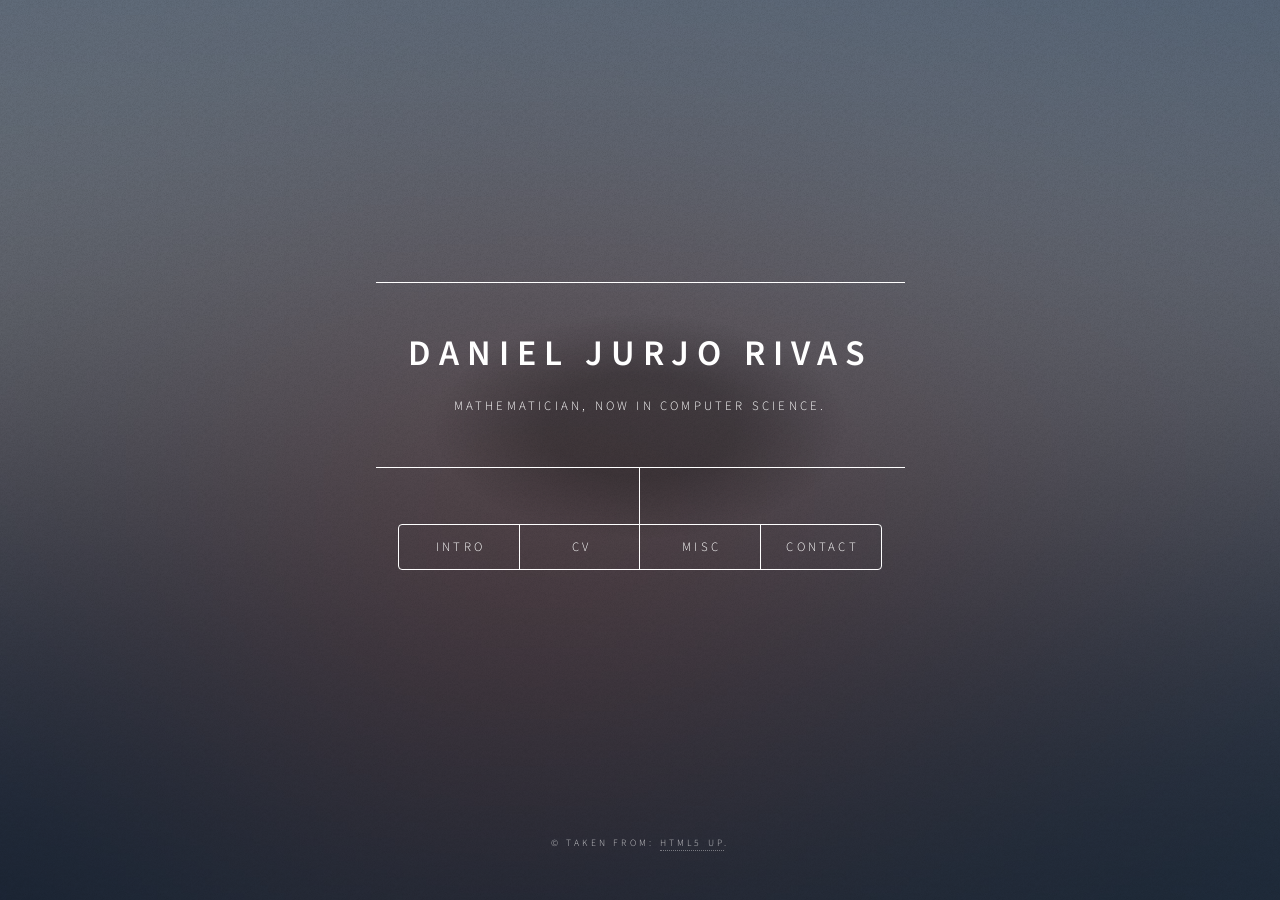
==== commit 40823ee5: "more updates" ====
--- a/index.html
+++ b/index.html
@@ -19,13 +19,15 @@
 
 				<!-- Header -->
 					<header id="header">
-						<div class="logo">
-							<span class="icon fa-gem"></span>
-						</div>
+
+					 <!-- <div class="logo"> -->
+					  <!--  <span class="image"> -->
+					    <!-- </span>  -->
+					<!--	</div> -->
 						<div class="content">
 							<div class="inner">
 								<h1>Daniel Jurjo Rivas</h1>
-								<p>Mathematician,now in Computer Science.  </p>
+								<p>Mathematician, now in Computer Science.  </p>
 							</div>
 						</div>
 						<nav>
@@ -55,10 +57,14 @@
 
 						<!-- CV -->
 							<article id="cv">
-								<h2 class="major">CV</h2>
-								<span class="image main"><img src="images/pic02.jpg" alt="" /></span>
-								<p>Adipiscing magna sed dolor elit. Praesent eleifend dignissim arcu, at eleifend sapien imperdiet ac. Aliquam erat volutpat. Praesent urna nisi, fringila lorem et vehicula lacinia quam. Integer sollicitudin mauris nec lorem luctus ultrices.</p>
-								<p>Nullam et orci eu lorem consequat tincidunt vivamus et sagittis libero. Mauris aliquet magna magna sed nunc rhoncus pharetra. Pellentesque condimentum sem. In efficitur ligula tate urna. Maecenas laoreet massa vel lacinia pellentesque lorem ipsum dolor. Nullam et orci eu lorem consequat tincidunt. Vivamus et sagittis libero. Mauris aliquet magna magna sed nunc rhoncus amet feugiat tempus.</p>
+							  <h2 class="major">CV</h2>
+							  <p> Page under construction </p>
+							  <p>Open a PDF file <a href="/Users/danieljurjo/djurjo.github.io/cv/main.pdf">example</a>.</p>
+
+							  
+							<!--	<span class="image main"><img src="images/pic02.jpg" alt="" /></span>-->
+								<!-- <p>Adipiscing magna sed dolor elit. Praesent eleifend dignissim arcu, at eleifend sapien imperdiet ac. Aliquam erat volutpat. Praesent urna nisi, fringila lorem et vehicula lacinia quam. Integer sollicitudin mauris nec lorem luctus ultrices.</p>
+								<p>Nullam et orci eu lorem consequat tincidunt vivamus et sagittis libero. Mauris aliquet magna magna sed nunc rhoncus pharetra. Pellentesque condimentum sem. In efficitur ligula tate urna. Maecenas laoreet massa vel lacinia pellentesque lorem ipsum dolor. Nullam et orci eu lorem consequat tincidunt. Vivamus et sagittis libero. Mauris aliquet magna magna sed nunc rhoncus amet feugiat tempus.</p> -->
 							</article>
 
 						<!-- Misc -->
@@ -66,7 +72,6 @@
 							  <h2 class="major">Miscellaneous</h2>
 
 							  <p>I always like the word miscellaneous and I feel that it has a lot of sense in a web page so here it is! I hope you can find and enjoy a lot of unrelated things I find interesting.</p>
-								<span class="image main"><img src="images/pic03.jpg" alt="" /></span>
 								
  							</article>
 
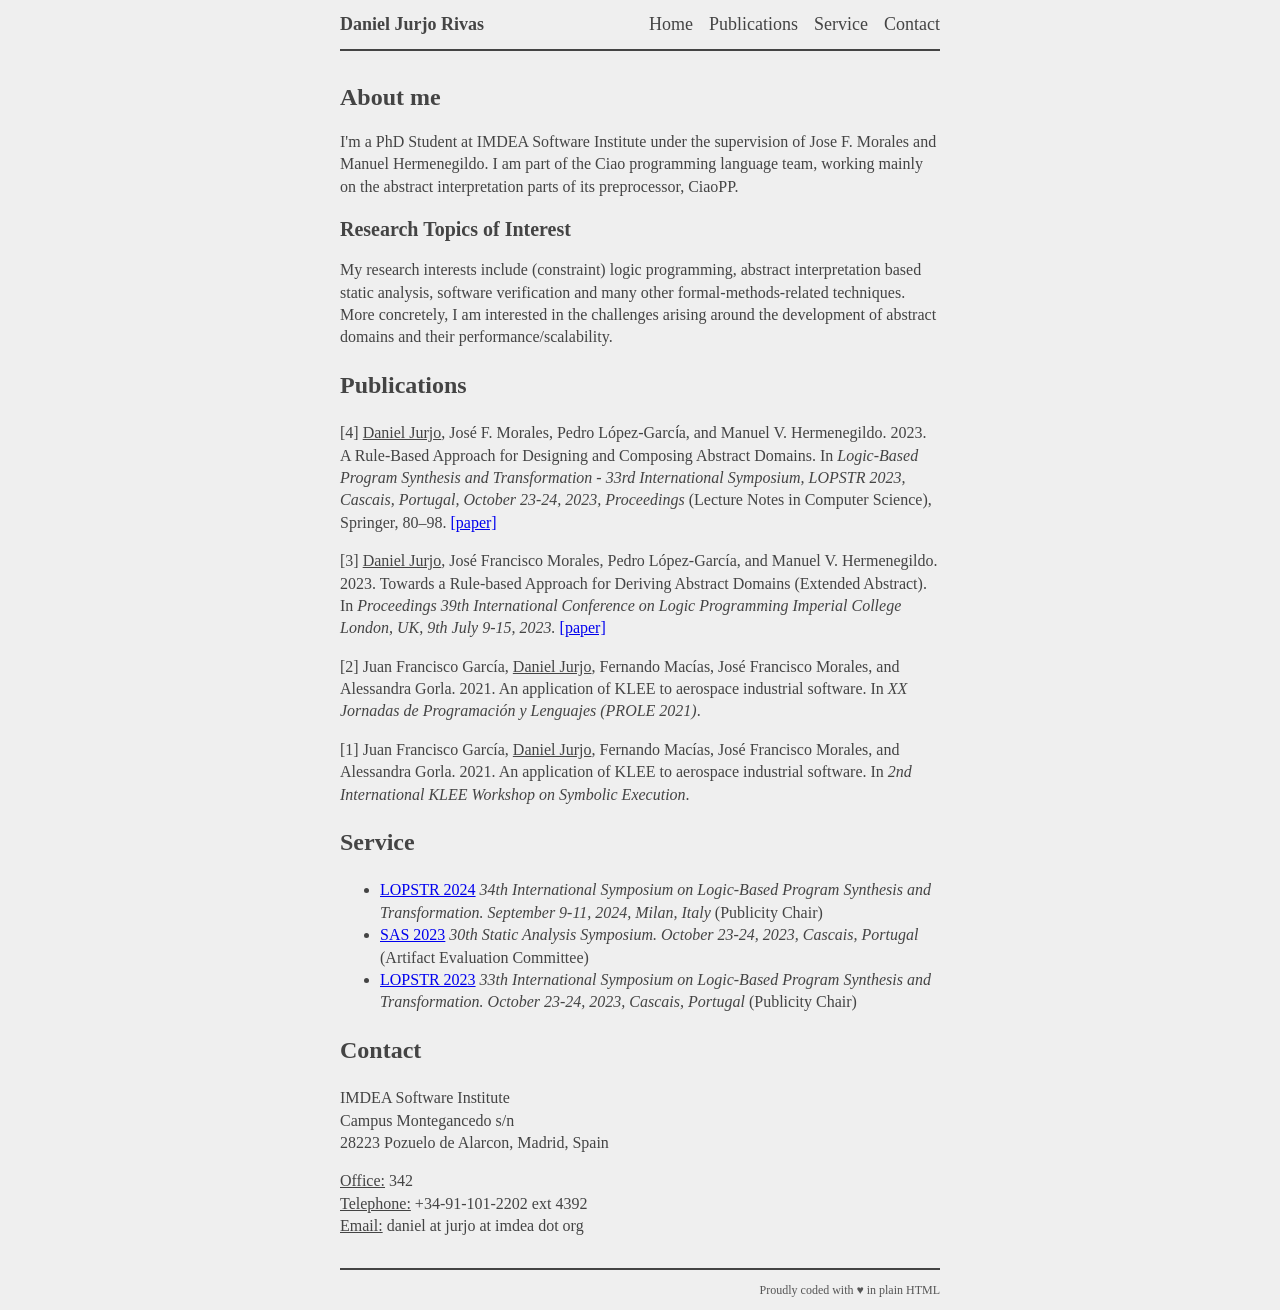
==== commit 2f340107: "First commit" ====
--- a/index.html
+++ b/index.html
@@ -1,379 +1,145 @@
-<!DOCTYPE HTML>
-<!--
-	Dimension by HTML5 UP
-	html5up.net | @ajlkn
-	Free for personal and commercial use under the CCA 3.0 license (html5up.net/license)
--->
-<html>
-	<head>
-		<title>Daniel Jurjo</title>
-		<meta charset="utf-8" />
-		<meta name="viewport" content="width=device-width, initial-scale=1, user-scalable=no" />
-		<link rel="stylesheet" href="assets/css/main.css" />
-		<noscript><link rel="stylesheet" href="assets/css/noscript.css" /></noscript>
-	</head>
-	<body class="is-preload">
-
-		<!-- Wrapper -->
-			<div id="wrapper">
-
-				<!-- Header -->
-					<header id="header">
-
-					 <!-- <div class="logo"> -->
-					  <!--  <span class="image"> -->
-					    <!-- </span>  -->
-					<!--	</div> -->
-						<div class="content">
-							<div class="inner">
-								<h1>Daniel Jurjo Rivas</h1>
-								<p>Mathematician, now in Computer Science.  </p>
-							</div>
-						</div>
-						<nav>
-							<ul>
-								<li><a href="#intro">Intro</a></li>
-								<li><a href="#cv">CV</a></li>
-								<li><a href="#misc">Misc</a></li>
-								<li><a href="#contact">Contact</a></li>
-								<!--<li><a href="#elements">Elements</a></li>-->
-							</ul>
-						</nav>
-					</header>
-
-				<!-- Main -->
-					<div id="main">
-
-						<!-- Intro -->
-							<article id="intro">
-								<h2 class="major">Intro</h2>
-								<span class="image main"><img src="images/careto.jpg" alt="" /></span>
-								<p>Hi there! I am Daniel Jurjo, but most of the people call me Jurjo; the spelling is something like /'xur.xo/ -thanks Anxo for the info-. I studied maths at the Complutense University of Madrid and then I move to Computer Science pursuing a <a href="https://www.fi.upm.es/?id=metodosformalesii&idioma=english/">Msc in Formal Methods.</a></p>
-								<p> Currently I am working as reasearch intern at the <a href='https://software.imdea.org/index.html'>IMDEA </a>Software Institute under the supervision of Jose F. Morales in the <a href='https://flightonchip.es/'>Madrid Flight on Chip</a> project. We aim to specificate oracles in order to perfom formal testing of critical software in aerospacial industry. I am also interested in static analysis of programs and I am working in different approaches to try to capture errors due to floating point computations using different abstract domains as part of mi master thesis.</p>
-								<p> I am also interested in bioinspired algorithms, more concrete in applications of genetic algorithms over grammars. Right now I am learning a little bit about "functional" inductive logic programming. I would like to explain what it is about but I think I do not know it yet</p>
-								<p>I know a little about a lot of things and I spend most of my time adding topics to the list. You can check out my <a href="#cv">curriculum vitae</a> if you want to know what things I am supposed to know. </p>
-								<p> I will update this in the future adding more stuff and, who knows maybe I can write some kind of blog so we can pretend we are in 2006. But right know you can find a bunch of topics I found interesting <a href="#misc">here</a>.</p>
-							</article>
-
-						<!-- CV -->
-							<article id="cv">
-							  <h2 class="major">CV</h2>
-							  <p> Page under construction </p>
-							  <p>Open a PDF file <a href="/Users/danieljurjo/djurjo.github.io/cv/main.pdf">example</a>.</p>
-
-							  
-							<!--	<span class="image main"><img src="images/pic02.jpg" alt="" /></span>-->
-								<!-- <p>Adipiscing magna sed dolor elit. Praesent eleifend dignissim arcu, at eleifend sapien imperdiet ac. Aliquam erat volutpat. Praesent urna nisi, fringila lorem et vehicula lacinia quam. Integer sollicitudin mauris nec lorem luctus ultrices.</p>
-								<p>Nullam et orci eu lorem consequat tincidunt vivamus et sagittis libero. Mauris aliquet magna magna sed nunc rhoncus pharetra. Pellentesque condimentum sem. In efficitur ligula tate urna. Maecenas laoreet massa vel lacinia pellentesque lorem ipsum dolor. Nullam et orci eu lorem consequat tincidunt. Vivamus et sagittis libero. Mauris aliquet magna magna sed nunc rhoncus amet feugiat tempus.</p> -->
-							</article>
-
-						<!-- Misc -->
-							<article id="misc">
-							  <h2 class="major">Miscellaneous</h2>
-
-							  <p>I always like the word miscellaneous and I feel that it has a lot of sense in a web page so here it is! I hope you can find and enjoy a lot of unrelated things I find interesting.</p>
-								
- 							</article>
-
-						<!-- Contact -->
-							<article id="contact">
-							  <h2 class="major">Contact</h2>
-
-							  <p>I always wanted to have a Contact section so feel free to use it to contact me. </p>
-							  <p>You can also send me an email to jurjorivas.daniel@gmail.com or to daniel.jurjo@imdea.org</p>
-							  
-							  <h2 class="">Contact form</h2>
-							  <p></p>
-							  <form method="post" action="https://formspree.io/f/xaylrgwz">
-									<div class="fields">
-										<div class="field half">
-											<label for="name">Name</label>
-											<input type="text" name="name" id="name" />
-										</div>
-										<div class="field half">
-											<label for="email">Email</label>
-											<input type="text" name="email" id="email" />
-										</div>
-										<div class="field">
-											<label for="message">Message</label>
-											<textarea name="message" id="message" rows="4"></textarea>
-										</div>
-									</div>
-									<ul class="actions">
-									       
-										<li><input type="submit" value="Send Message" class="primary" /></li>
-										<li><input type="reset" value="Reset" /></li>
-
-									</ul>
-								</form>
-								<ul class="icons">
-									<li><a href="#" class="icon brands fa-twitter"><span class="label">Twitter</span></a></li>
-									<li><a href="#" class="icon brands fa-facebook-f"><span class="label">Facebook</span></a></li>
-									<li><a href="#" class="icon brands fa-instagram"><span class="label">Instagram</span></a></li>
-									<li><a href="https://github.com/djurjo" class="icon brands fa-github"><span class="label">GitHub</span></a></li>
-								</ul>
-							</article>
-
-						<!-- Elements -->
-							<article id="elements">
-								<h2 class="major">Elements</h2>
-
-								<section>
-									<h3 class="major">Text</h3>
-									<p>This is <b>bold</b> and this is <strong>strong</strong>. This is <i>italic</i> and this is <em>emphasized</em>.
-									This is <sup>superscript</sup> text and this is <sub>subscript</sub> text.
-									This is <u>underlined</u> and this is code: <code>for (;;) { ... }</code>. Finally, <a href="#">this is a link</a>.</p>
-									<hr />
-									<h2>Heading Level 2</h2>
-									<h3>Heading Level 3</h3>
-									<h4>Heading Level 4</h4>
-									<h5>Heading Level 5</h5>
-									<h6>Heading Level 6</h6>
-									<hr />
-									<h4>Blockquote</h4>
-									<blockquote>Fringilla nisl. Donec accumsan interdum nisi, quis tincidunt felis sagittis eget tempus euismod. Vestibulum ante ipsum primis in faucibus vestibulum. Blandit adipiscing eu felis iaculis volutpat ac adipiscing accumsan faucibus. Vestibulum ante ipsum primis in faucibus lorem ipsum dolor sit amet nullam adipiscing eu felis.</blockquote>
-									<h4>Preformatted</h4>
-									<pre><code>i = 0;
-
-while (!deck.isInOrder()) {
-    print 'Iteration ' + i;
-    deck.shuffle();
-    i++;
-}
-
-print 'It took ' + i + ' iterations to sort the deck.';</code></pre>
-								</section>
-
-								<section>
-									<h3 class="major">Lists</h3>
-
-									<h4>Unordered</h4>
-									<ul>
-										<li>Dolor pulvinar etiam.</li>
-										<li>Sagittis adipiscing.</li>
-										<li>Felis enim feugiat.</li>
-									</ul>
-
-									<h4>Alternate</h4>
-									<ul class="alt">
-										<li>Dolor pulvinar etiam.</li>
-										<li>Sagittis adipiscing.</li>
-										<li>Felis enim feugiat.</li>
-									</ul>
-
-									<h4>Ordered</h4>
-									<ol>
-										<li>Dolor pulvinar etiam.</li>
-										<li>Etiam vel felis viverra.</li>
-										<li>Felis enim feugiat.</li>
-										<li>Dolor pulvinar etiam.</li>
-										<li>Etiam vel felis lorem.</li>
-										<li>Felis enim et feugiat.</li>
-									</ol>
-									<h4>Icons</h4>
-									<ul class="icons">
-										<li><a href="#" class="icon brands fa-twitter"><span class="label">Twitter</span></a></li>
-										<li><a href="#" class="icon brands fa-facebook-f"><span class="label">Facebook</span></a></li>
-										<li><a href="#" class="icon brands fa-instagram"><span class="label">Instagram</span></a></li>
-										<li><a href="#" class="icon brands fa-github"><span class="label">Github</span></a></li>
-									</ul>
-
-									<h4>Actions</h4>
-									<ul class="actions">
-										<li><a href="#" class="button primary">Default</a></li>
-										<li><a href="#" class="button">Default</a></li>
-									</ul>
-									<ul class="actions stacked">
-										<li><a href="#" class="button primary">Default</a></li>
-										<li><a href="#" class="button">Default</a></li>
-									</ul>
-								</section>
-
-								<section>
-									<h3 class="major">Table</h3>
-									<h4>Default</h4>
-									<div class="table-wrapper">
-										<table>
-											<thead>
-												<tr>
-													<th>Name</th>
-													<th>Description</th>
-													<th>Price</th>
-												</tr>
-											</thead>
-											<tbody>
-												<tr>
-													<td>Item One</td>
-													<td>Ante turpis integer aliquet porttitor.</td>
-													<td>29.99</td>
-												</tr>
-												<tr>
-													<td>Item Two</td>
-													<td>Vis ac commodo adipiscing arcu aliquet.</td>
-													<td>19.99</td>
-												</tr>
-												<tr>
-													<td>Item Three</td>
-													<td> Morbi faucibus arcu accumsan lorem.</td>
-													<td>29.99</td>
-												</tr>
-												<tr>
-													<td>Item Four</td>
-													<td>Vitae integer tempus condimentum.</td>
-													<td>19.99</td>
-												</tr>
-												<tr>
-													<td>Item Five</td>
-													<td>Ante turpis integer aliquet porttitor.</td>
-													<td>29.99</td>
-												</tr>
-											</tbody>
-											<tfoot>
-												<tr>
-													<td colspan="2"></td>
-													<td>100.00</td>
-												</tr>
-											</tfoot>
-										</table>
-									</div>
-
-									<h4>Alternate</h4>
-									<div class="table-wrapper">
-										<table class="alt">
-											<thead>
-												<tr>
-													<th>Name</th>
-													<th>Description</th>
-													<th>Price</th>
-												</tr>
-											</thead>
-											<tbody>
-												<tr>
-													<td>Item One</td>
-													<td>Ante turpis integer aliquet porttitor.</td>
-													<td>29.99</td>
-												</tr>
-												<tr>
-													<td>Item Two</td>
-													<td>Vis ac commodo adipiscing arcu aliquet.</td>
-													<td>19.99</td>
-												</tr>
-												<tr>
-													<td>Item Three</td>
-													<td> Morbi faucibus arcu accumsan lorem.</td>
-													<td>29.99</td>
-												</tr>
-												<tr>
-													<td>Item Four</td>
-													<td>Vitae integer tempus condimentum.</td>
-													<td>19.99</td>
-												</tr>
-												<tr>
-													<td>Item Five</td>
-													<td>Ante turpis integer aliquet porttitor.</td>
-													<td>29.99</td>
-												</tr>
-											</tbody>
-											<tfoot>
-												<tr>
-													<td colspan="2"></td>
-													<td>100.00</td>
-												</tr>
-											</tfoot>
-										</table>
-									</div>
-								</section>
-
-								<section>
-									<h3 class="major">Buttons</h3>
-									<ul class="actions">
-										<li><a href="#" class="button primary">Primary</a></li>
-										<li><a href="#" class="button">Default</a></li>
-									</ul>
-									<ul class="actions">
-										<li><a href="#" class="button">Default</a></li>
-										<li><a href="#" class="button small">Small</a></li>
-									</ul>
-									<ul class="actions">
-										<li><a href="#" class="button primary icon solid fa-download">Icon</a></li>
-										<li><a href="#" class="button icon solid fa-download">Icon</a></li>
-									</ul>
-									<ul class="actions">
-										<li><span class="button primary disabled">Disabled</span></li>
-										<li><span class="button disabled">Disabled</span></li>
-									</ul>
-								</section>
-
-								<section>
-									<h3 class="major">Form</h3>
-									<form method="post" action="#">
-										<div class="fields">
-											<div class="field half">
-												<label for="demo-name">Name</label>
-												<input type="text" name="demo-name" id="demo-name" value="" placeholder="Jane Doe" />
-											</div>
-											<div class="field half">
-												<label for="demo-email">Email</label>
-												<input type="email" name="demo-email" id="demo-email" value="" placeholder="jane@untitled.tld" />
-											</div>
-											<div class="field">
-												<label for="demo-category">Category</label>
-												<select name="demo-category" id="demo-category">
-													<option value="">-</option>
-													<option value="1">Manufacturing</option>
-													<option value="1">Shipping</option>
-													<option value="1">Administration</option>
-													<option value="1">Human Resources</option>
-												</select>
-											</div>
-											<div class="field half">
-												<input type="radio" id="demo-priority-low" name="demo-priority" checked>
-												<label for="demo-priority-low">Low</label>
-											</div>
-											<div class="field half">
-												<input type="radio" id="demo-priority-high" name="demo-priority">
-												<label for="demo-priority-high">High</label>
-											</div>
-											<div class="field half">
-												<input type="checkbox" id="demo-copy" name="demo-copy">
-												<label for="demo-copy">Email me a copy</label>
-											</div>
-											<div class="field half">
-												<input type="checkbox" id="demo-human" name="demo-human" checked>
-												<label for="demo-human">Not a robot</label>
-											</div>
-											<div class="field">
-												<label for="demo-message">Message</label>
-												<textarea name="demo-message" id="demo-message" placeholder="Enter your message" rows="6"></textarea>
-											</div>
-										</div>
-										<ul class="actions">
-											<li><input type="submit" value="Send Message" class="primary" /></li>
-											<li><input type="reset" value="Reset" /></li>
-										</ul>
-									</form>
-								</section>
-
-							</article>
-
-					</div>
-
-				<!-- Footer -->
-					<footer id="footer">
-						<p class="copyright">&copy; Taken from: <a href="https://html5up.net">HTML5 UP</a>.</p>
-					</footer>
-
-			</div>
-
-		<!-- BG -->
-			<div id="bg"></div>
-
-		<!-- Scripts -->
-			<script src="assets/js/jquery.min.js"></script>
-			<script src="assets/js/browser.min.js"></script>
-			<script src="assets/js/breakpoints.min.js"></script>
-			<script src="assets/js/util.js"></script>
-			<script src="assets/js/main.js"></script>
-
-	</body>
-</html>
+<!DOCTYPE html>
+<html lang="en">
+    <head>
+        <meta charset="utf-8">
+        <title>Jurjo's little corner in the internet</title>
+        <link rel="stylesheet" type="text/css" href="./style.css">
+    </head>
+    <body>
+        <div id="header">
+            <div id="logo">
+                <a href="./index.html">Daniel Jurjo Rivas</a>
+            </div>
+            <div id="navigation">
+                <a href="./index.html">Home</a>
+		<!-- <a href="./publications.html">Publications</a>  -->
+		<a href="./index.html#publications">Publications</a>
+		<a href="./index.html#service">Service</a>
+                <a href="./index.html#contact">Contact</a>
+            </div>
+        </div>
+
+        <div id="content">
+            <h1>About me</h1>
+
+            <p>
+              I'm a PhD Student at IMDEA Software Institute under the
+              supervision of Jose F. Morales and Manuel Hermenegildo.
+              I am part of the Ciao programming language team, working
+              mainly on the abstract interpretation parts of its
+              preprocessor, CiaoPP.
+            </p>
+	    <h2>Research Topics of Interest</h2>
+            <p>
+              My research interests include (constraint) logic
+              programming, abstract interpretation based static
+              analysis, software verification and many other
+              formal-methods-related techniques. More concretely, I am
+              interested in the challenges arising around the
+              development of abstract domains and their
+              performance/scalability.
+            </p>
+            
+	<section id="publications">
+	<h1>Publications</h1>
+	<p><div class="csl-bib-body">
+	    <div data-csl-entry-id="DBLP:conf/lopstr/JurjoMLH23" class="csl-entry">
+	      <div class="csl-left-margin">[4]<!-- </div><div class="csl-right-inline"> -->
+		<u>Daniel Jurjo</u>, José F. Morales, Pedro
+		López-Garcı́a, and Manuel V. Hermenegildo. 2023. A
+		Rule-Based Approach for Designing and Composing
+		Abstract Domains. In <i>Logic-Based Program Synthesis
+		  and Transformation - 33rd International Symposium,
+		  LOPSTR 2023, Cascais, Portugal, October 23-24, 2023,
+		  Proceedings</i> (Lecture Notes in Computer Science),
+		Springer,
+		80–98. <a href="https://link.springer.com/chapter/10.1007/978-3-031-45784-5_6">[paper]</a></div>
+	    </div>
+	  </div>
+	</p>
+	<p>
+	  <div class="csl-bib-body">
+	    <div data-csl-entry-id="Jurjo2023TowardsAR" class="csl-entry">
+	      <div class="csl-left-margin">[3]<!-- </div><div class="csl-right-inline">
+						--> <u>Daniel Jurjo</u>, José Francisco Morales, Pedro
+						López-García, and Manuel
+						V. Hermenegildo. 2023. Towards a Rule-based Approach
+						for Deriving Abstract Domains (Extended
+						Abstract). In <i>Proceedings 39th International
+		  Conference on Logic Programming Imperial College
+		  London, UK, 9th July 9-15,
+		  2023. </i><a href="https://arxiv.org/html/2308.14898v1/#EPTCS385.6">[paper]</a>
+	      </div>
+	    </div>
+	  </div>
+	</p>
+	<p>
+	  <div class="csl-bib-body">
+	    <div data-csl-entry-id="KleeMFOC:PROLE:2021" class="csl-entry">
+	      <div class="csl-left-margin">[2]<!-- </div><div class="csl-right-inline"> -->
+		Juan Francisco García, <u>Daniel Jurjo</u>, Fernando Macías, José
+		Francisco Morales, and Alessandra Gorla. 2021. An
+		application of KLEE to aerospace industrial
+		software. In <i>XX Jornadas de Programación y
+		  Lenguajes (PROLE 2021)</i>.</div>
+	    </div>
+	  </div>
+	</p>
+	
+	<p>
+	  <div class="csl-bib-body">
+	    <div data-csl-entry-id="KleeMFOC:KleeWorkshop:2021" class="csl-entry">
+	      <div class="csl-left-margin">[1]<!-- </div> <div class="csl-right-inline">
+						--> Juan Francisco García, <u>Daniel Jurjo</u>, Fernando
+						Macías, José Francisco Morales, and Alessandra
+						Gorla. 2021. An application of KLEE to aerospace
+						industrial software. In <i>2nd International KLEE
+		  Workshop on Symbolic Execution</i>.</div>
+	    </div>
+	  </div>
+	</p>
+
+	</section>
+	
+	
+	<section id="service">
+	  	    <h1>Service</h1>
+            <ul>
+	      <li><a href="https://lopstr.github.io/2024/">LOPSTR 2024</a>
+		<i>34th International Symposium on Logic-Based Program
+Synthesis and Transformation. September 9-11, 2024, Milan, Italy</i>
+(Publicity Chair)
+	      </li>
+	      <li><a href="https://conf.researchr.org/track/sas-2023/sas-2023-sas-2023-artifacts">SAS 2023</a>
+		  <i> 30th Static Analysis Symposium. October
+		  23-24, 2023, Cascais, Portugal
+		</i> (Artifact Evaluation Committee)
+	      </li>
+	      <li><a href="https://lopstr.github.io/2023/">LOPSTR 2023</a>
+		<i>33th International Symposium on Logic-Based Program
+		  Synthesis and Transformation. October 23-24, 2023,
+		  Cascais, Portugal</i> (Publicity Chair)
+	      </li>
+	    </ul>
+        </div>
+	</section>
+	
+	<section id="contact">
+	  <h1>Contact</h1>
+	  <p> IMDEA Software Institute <br>
+	    Campus Montegancedo s/n <br>
+	    28223 Pozuelo de Alarcon, Madrid, Spain
+	  </p>
+	<p>
+	  <u>Office:</u> 342 <br>
+	  <u>Telephone:</u> +34-91-101-2202 ext 4392 <br> 
+	  <u>Email:</u> daniel at jurjo at imdea dot org
+	</p>
+	</section>
+	
+	
+        <div id="footer">
+	  Proudly coded with ♥ in plain HTML
+        </div>
+    </body>
+</html>
--- a/style.css
+++ b/style.css
@@ -0,0 +1,8 @@
+body
+{background-color:#EEEE;color:#444;font-size:16px;margin:0px auto 0px auto;width:600px;line-height: 1.4}
+div#header{border-bottom:2px solid #444;margin-bottom:30px;padding:12px 0px 12px 0px}
+div#logo a{color:#444;float:left;font-size:18px;font-weight:bold;text-decoration:none}
+div#header #navigation{text-align:right}
+div#header #navigation a{color:#444;font-size:18px; margin-left:12px;text-decoration:none}
+div#footer{border-top:solid 2px #444;color:#555;font-size:12px;margin-top:30px;padding:12px 0px 12px 0px;text-align:right}h1{font-size:24px}h2{font-size:20px}
+div.info{color:#555;font-size:14px;font-style:italic}
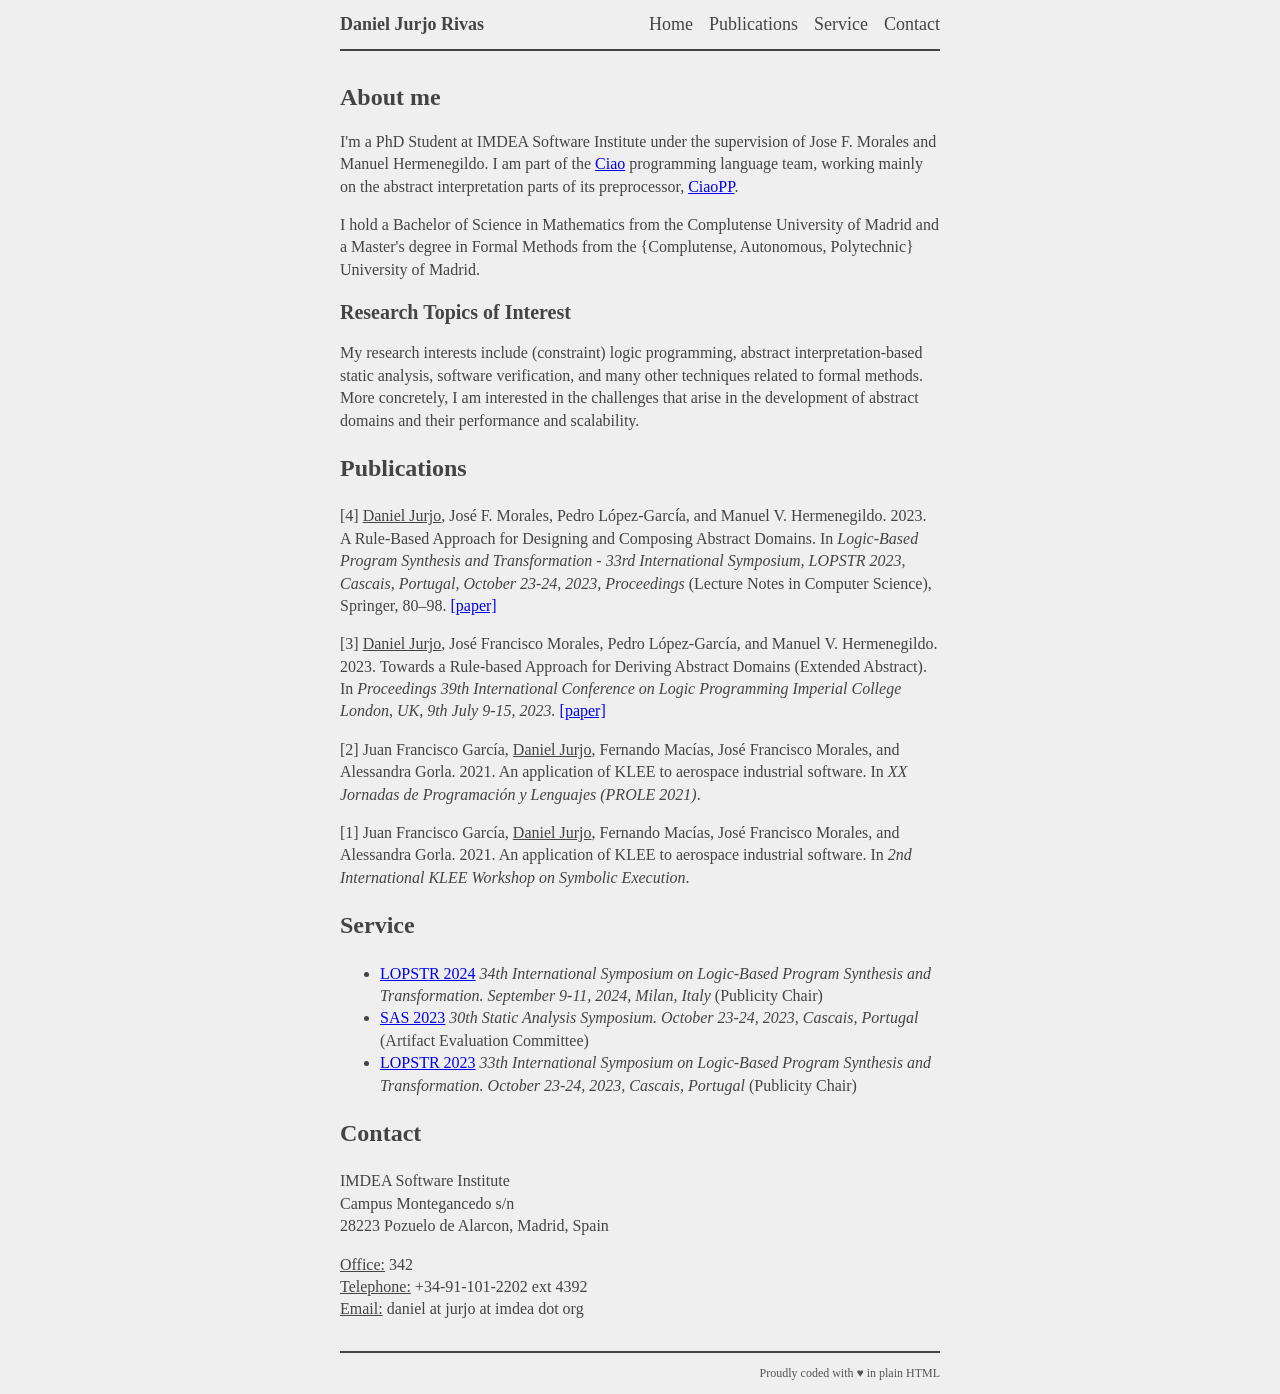
==== commit 858c4a32: "add/review etc" ====
--- a/index.html
+++ b/index.html
@@ -2,7 +2,7 @@
 <html lang="en">
     <head>
         <meta charset="utf-8">
-        <title>Jurjo's little corner in the internet</title>
+        <title>Jurjo's little corner of the internet</title>
         <link rel="stylesheet" type="text/css" href="./style.css">
     </head>
     <body>
@@ -25,20 +25,26 @@
             <p>
               I'm a PhD Student at IMDEA Software Institute under the
               supervision of Jose F. Morales and Manuel Hermenegildo.
-              I am part of the Ciao programming language team, working
+              I am part of the <a href="https://ciao-lang.org/">Ciao</a> programming language team, working
               mainly on the abstract interpretation parts of its
-              preprocessor, CiaoPP.
+              preprocessor, <a href ="https://ciao-lang.org/bundles.html#ciaopp">CiaoPP</a>.
             </p>
+
+	    <p>
+	      I hold a Bachelor of Science in Mathematics from the
+	      Complutense University of Madrid and a Master's degree
+	      in Formal Methods from the {Complutense, Autonomous,
+	      Polytechnic} University of Madrid.
+
+	    </p>
 	    <h2>Research Topics of Interest</h2>
             <p>
-              My research interests include (constraint) logic
-              programming, abstract interpretation based static
-              analysis, software verification and many other
-              formal-methods-related techniques. More concretely, I am
-              interested in the challenges arising around the
-              development of abstract domains and their
-              performance/scalability.
-            </p>
+	      My research interests include (constraint) logic programming, abstract
+	      interpretation-based static analysis, software verification, and many
+	      other techniques related to formal methods. More concretely, I am
+	      interested in the challenges that arise in the development of abstract
+	      domains and their performance and scalability.
+	    </p>
             
 	<section id="publications">
 	<h1>Publications</h1>
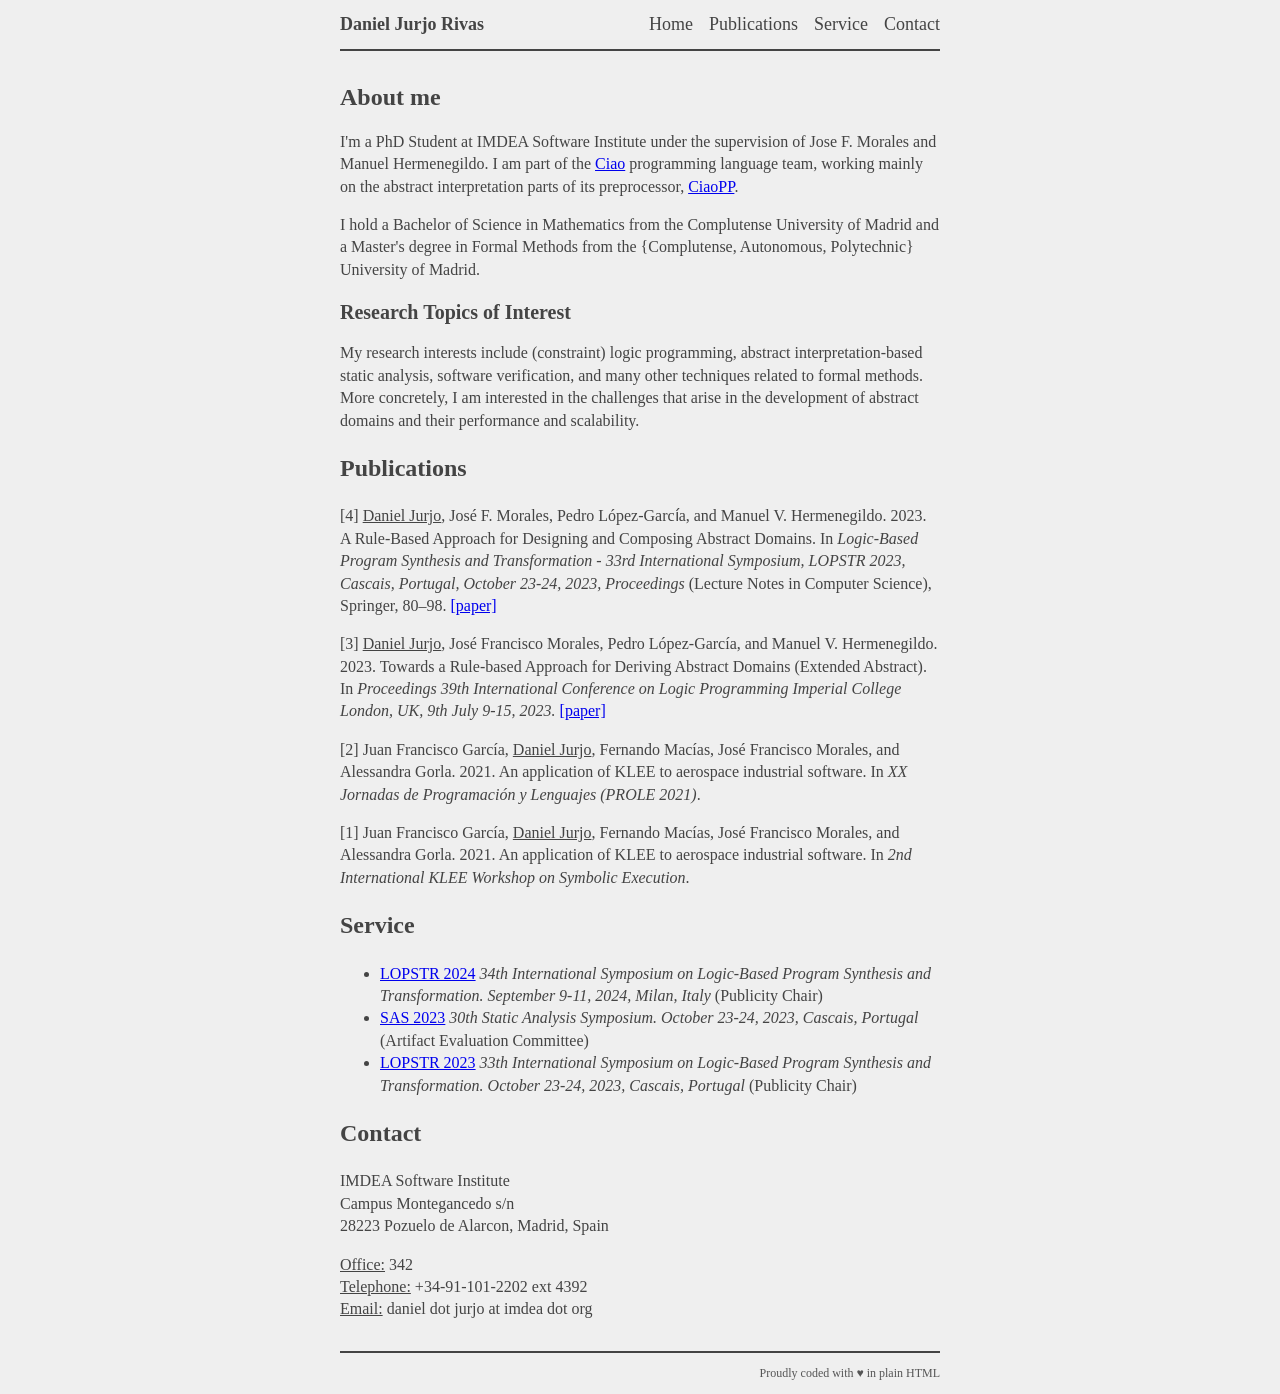
==== commit 4ff33b0b: "minor" ====
--- a/index.html
+++ b/index.html
@@ -139,7 +139,7 @@
 	<p>
 	  <u>Office:</u> 342 <br>
 	  <u>Telephone:</u> +34-91-101-2202 ext 4392 <br> 
-	  <u>Email:</u> daniel at jurjo at imdea dot org
+	  <u>Email:</u> daniel dot jurjo at imdea dot org
 	</p>
 	</section>
 	
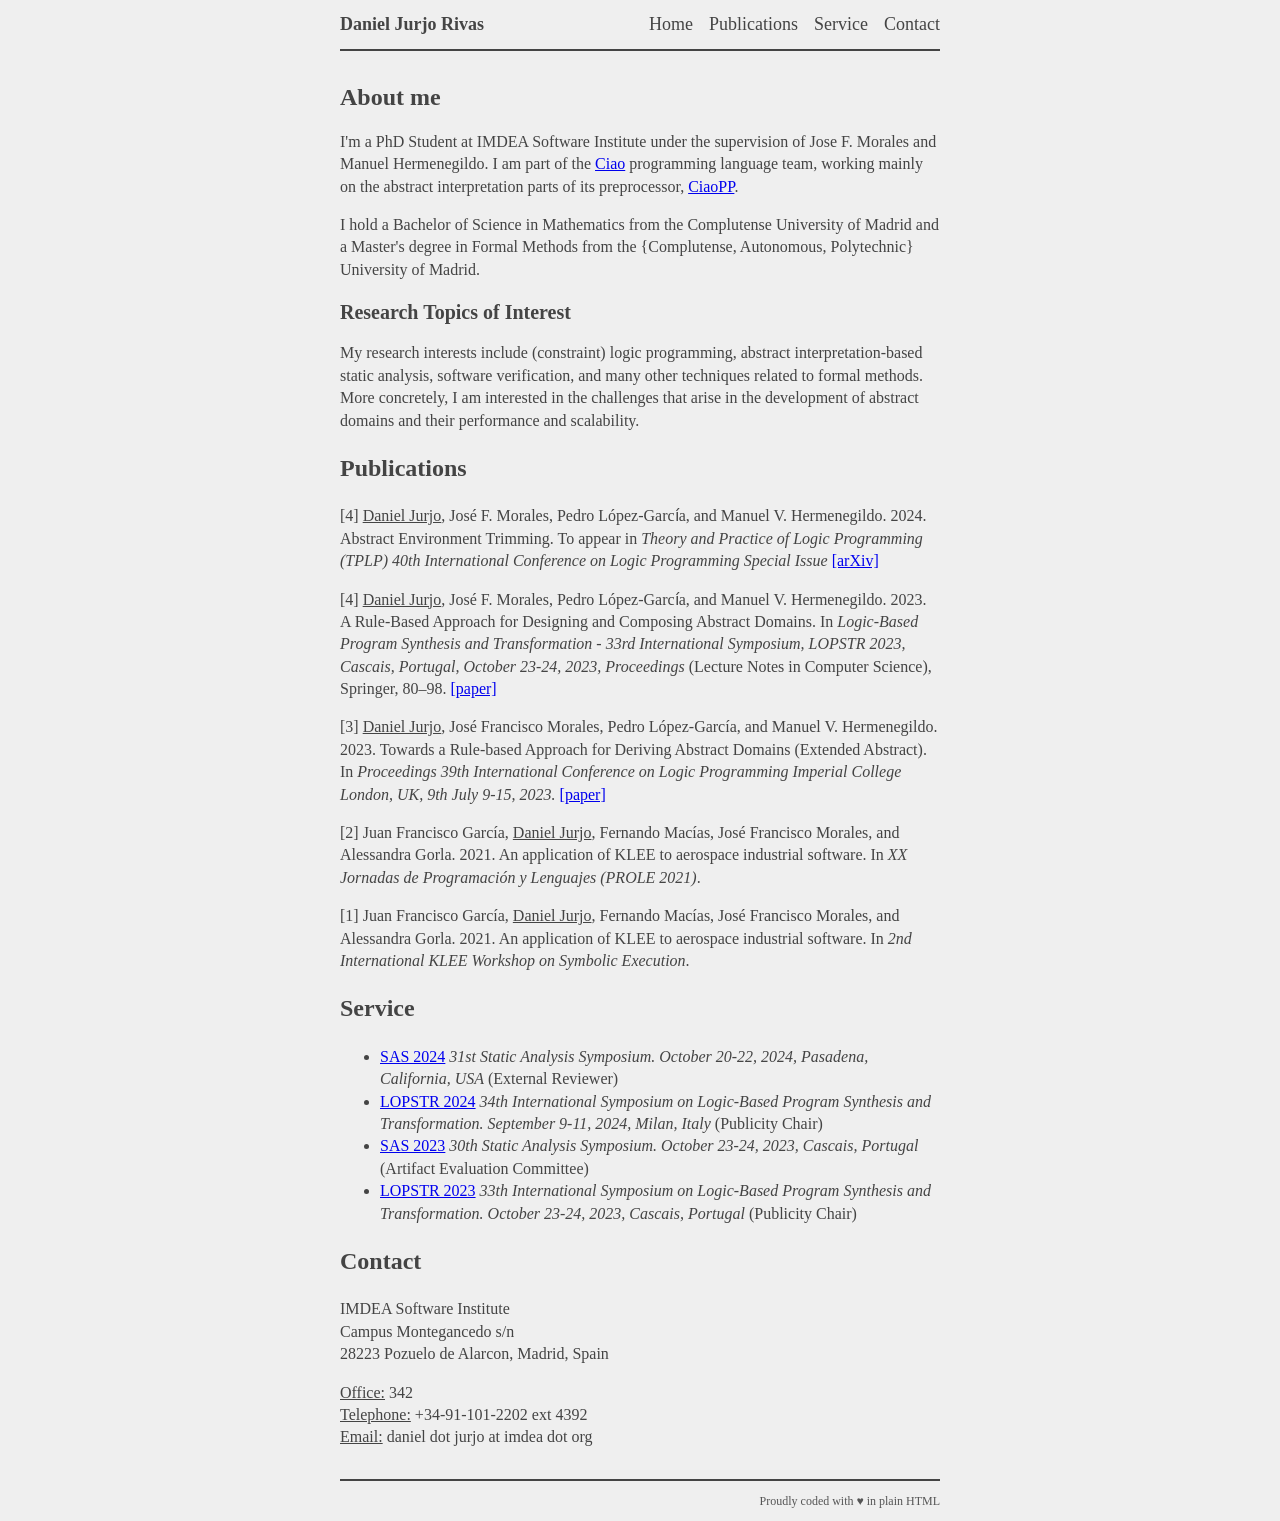
==== commit 226c1096: "Add SAS and ICLP" ====
--- a/index.html
+++ b/index.html
@@ -48,6 +48,21 @@
             
 	<section id="publications">
 	<h1>Publications</h1>
+
+	<p><div class="csl-bib-body">
+	    <div data-csl-entry-id="DBLP:conf/lopstr/JurjoMLH23" class="csl-entry">
+	      <div class="csl-left-margin">[4]<!-- </div><div class="csl-right-inline"> -->
+		<u>Daniel Jurjo</u>, José F. Morales, Pedro
+		López-Garcı́a, and Manuel V. Hermenegildo. 2024.
+		Abstract Environment Trimming. To appear in
+		<i>Theory and Practice of Logic Programming (TPLP)
+		40th International Conference on Logic Programming
+		Special
+		Issue</i> <a href="https://arxiv.org/abs/2408.09848">[arXiv]</a></div>
+	    </div>
+	  </div>
+	</p>
+	
 	<p><div class="csl-bib-body">
 	    <div data-csl-entry-id="DBLP:conf/lopstr/JurjoMLH23" class="csl-entry">
 	      <div class="csl-left-margin">[4]<!-- </div><div class="csl-right-inline"> -->
@@ -111,6 +126,11 @@
 	<section id="service">
 	  	    <h1>Service</h1>
             <ul>
+	      <li><a href="https://2024.splashcon.org/home/sas-2024">SAS 2024</a>
+		<i>31st Static Analysis Symposium. October 20-22, 2024, Pasadena, California, USA</i>
+(External Reviewer)
+	      </li>
+
 	      <li><a href="https://lopstr.github.io/2024/">LOPSTR 2024</a>
 		<i>34th International Symposium on Logic-Based Program
 Synthesis and Transformation. September 9-11, 2024, Milan, Italy</i>
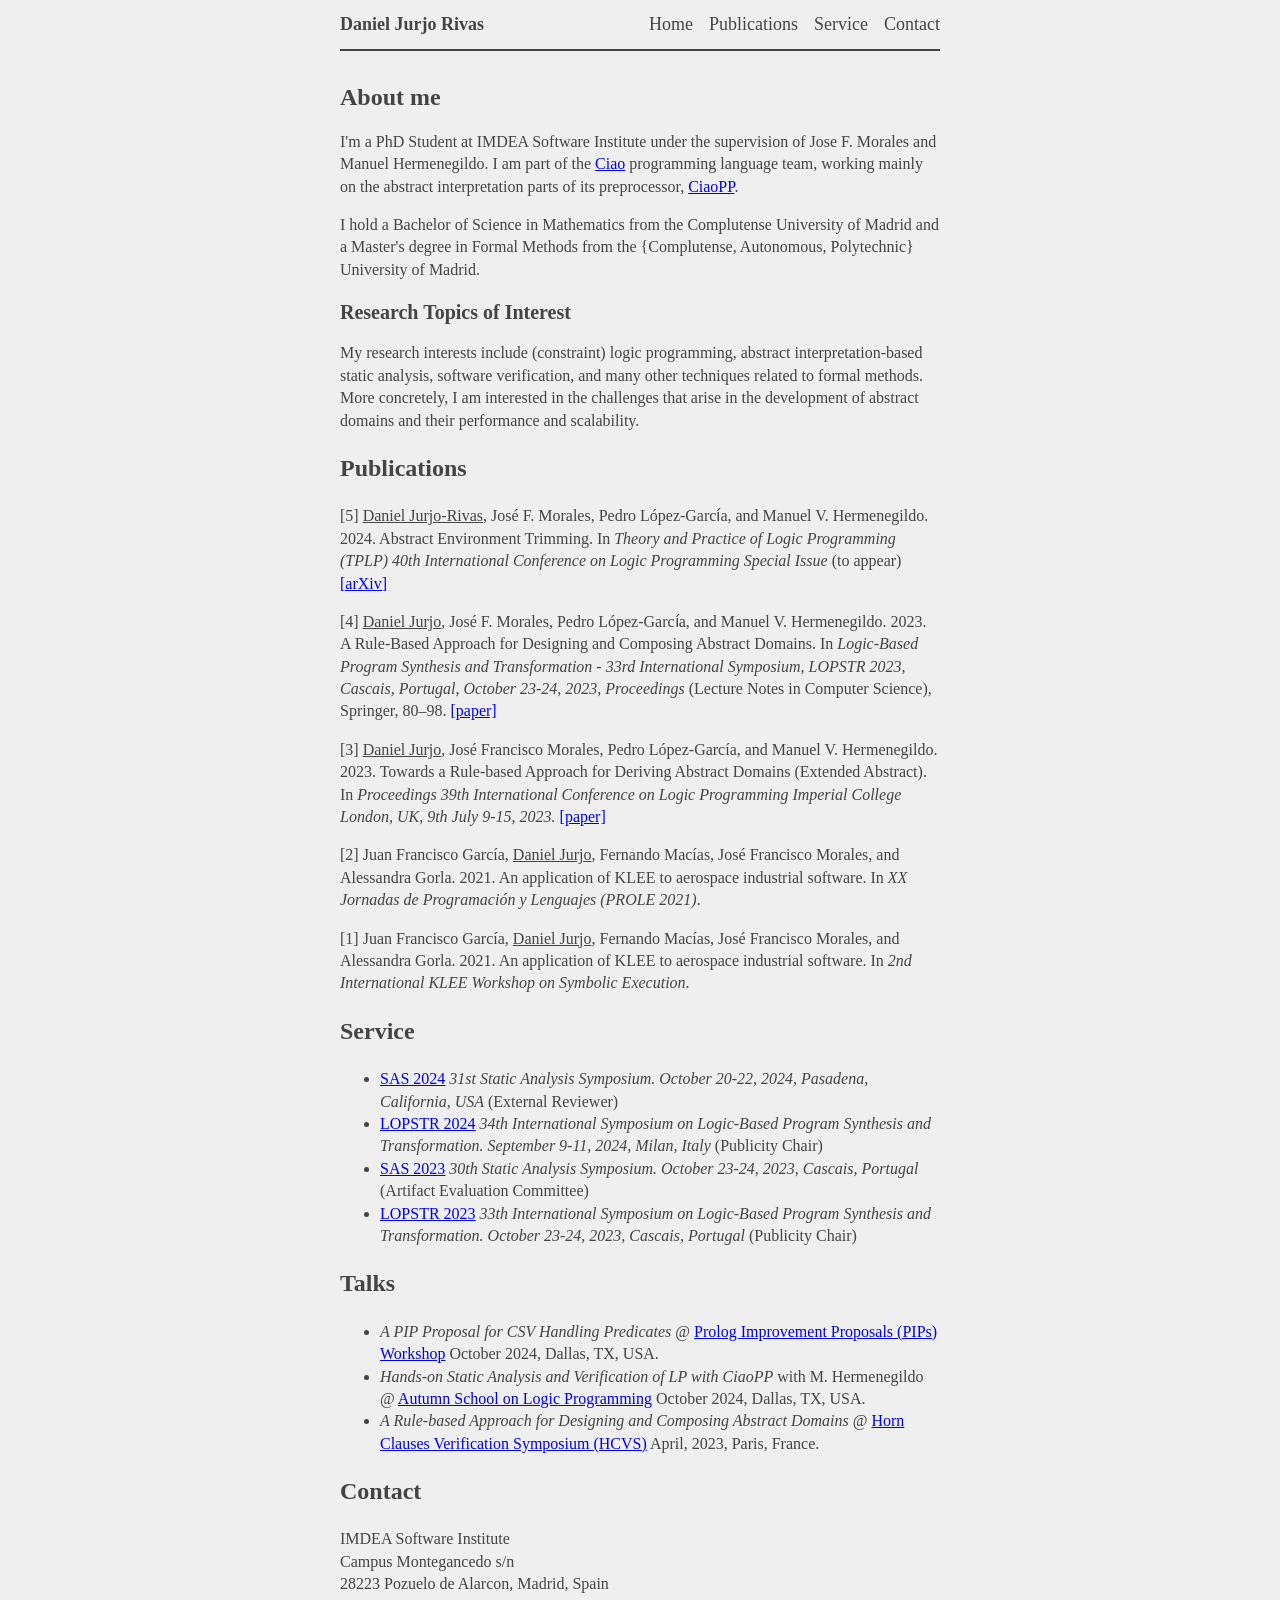
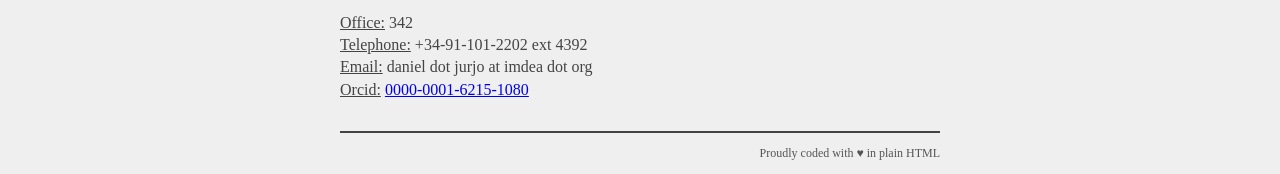
==== commit 0256c753: "Update + minors" ====
--- a/index.html
+++ b/index.html
@@ -51,14 +51,14 @@
 
 	<p><div class="csl-bib-body">
 	    <div data-csl-entry-id="DBLP:conf/lopstr/JurjoMLH23" class="csl-entry">
-	      <div class="csl-left-margin">[4]<!-- </div><div class="csl-right-inline"> -->
-		<u>Daniel Jurjo</u>, José F. Morales, Pedro
+	      <div class="csl-left-margin">[5]<!-- </div><div class="csl-right-inline"> -->
+		<u>Daniel Jurjo-Rivas</u>, José F. Morales, Pedro
 		López-Garcı́a, and Manuel V. Hermenegildo. 2024.
-		Abstract Environment Trimming. To appear in
+		Abstract Environment Trimming. In
 		<i>Theory and Practice of Logic Programming (TPLP)
 		40th International Conference on Logic Programming
 		Special
-		Issue</i> <a href="https://arxiv.org/abs/2408.09848">[arXiv]</a></div>
+		Issue</i> (to appear) <a href="https://arxiv.org/abs/2408.09848">[arXiv]</a></div>
 	    </div>
 	  </div>
 	</p>
@@ -119,12 +119,10 @@
 	    </div>
 	  </div>
 	</p>
+	</section>
 
-	</section>
-	
-	
 	<section id="service">
-	  	    <h1>Service</h1>
+	  <h1>Service</h1>
             <ul>
 	      <li><a href="https://2024.splashcon.org/home/sas-2024">SAS 2024</a>
 		<i>31st Static Analysis Symposium. October 20-22, 2024, Pasadena, California, USA</i>
@@ -149,7 +147,17 @@
 	    </ul>
         </div>
 	</section>
-	
+
+        <section id="Talks">
+	  <h1>Talks</h1>
+          <ul>
+            <li><i>A PIP Proposal for CSV Handling Predicates</i> @ <a href="https://prolog-lang.org/ImplementersForum/PIPWorkshop2024.html">Prolog Improvement Proposals (PIPs) Workshop</a> October 2024, Dallas, TX, USA.</li>
+            <li><i>Hands-on Static Analysis and Verification of LP with CiaoPP</i> with M. Hermenegildo @ <a href="https://sites.google.com/view/iclplpnmrdc2024">Autumn School on Logic Programming</a> October 2024, Dallas, TX, USA.</li>
+	    <li><i>A Rule-based Approach for Designing and Composing Abstract Domains</i> @ <a href="https://www.sci.unich.it/hcvs23/">Horn Clauses Verification Symposium (HCVS)</a> April, 2023, Paris, France. </li>
+	  </ul>
+        </section>
+
+        
 	<section id="contact">
 	  <h1>Contact</h1>
 	  <p> IMDEA Software Institute <br>
@@ -159,7 +167,8 @@
 	<p>
 	  <u>Office:</u> 342 <br>
 	  <u>Telephone:</u> +34-91-101-2202 ext 4392 <br> 
-	  <u>Email:</u> daniel dot jurjo at imdea dot org
+	  <u>Email:</u> daniel dot jurjo at imdea dot org <br>
+	  <u>Orcid:</u> <a href="https://orcid.org/0000-0001-6215-1080">0000-0001-6215-1080</a>
 	</p>
 	</section>
 	
